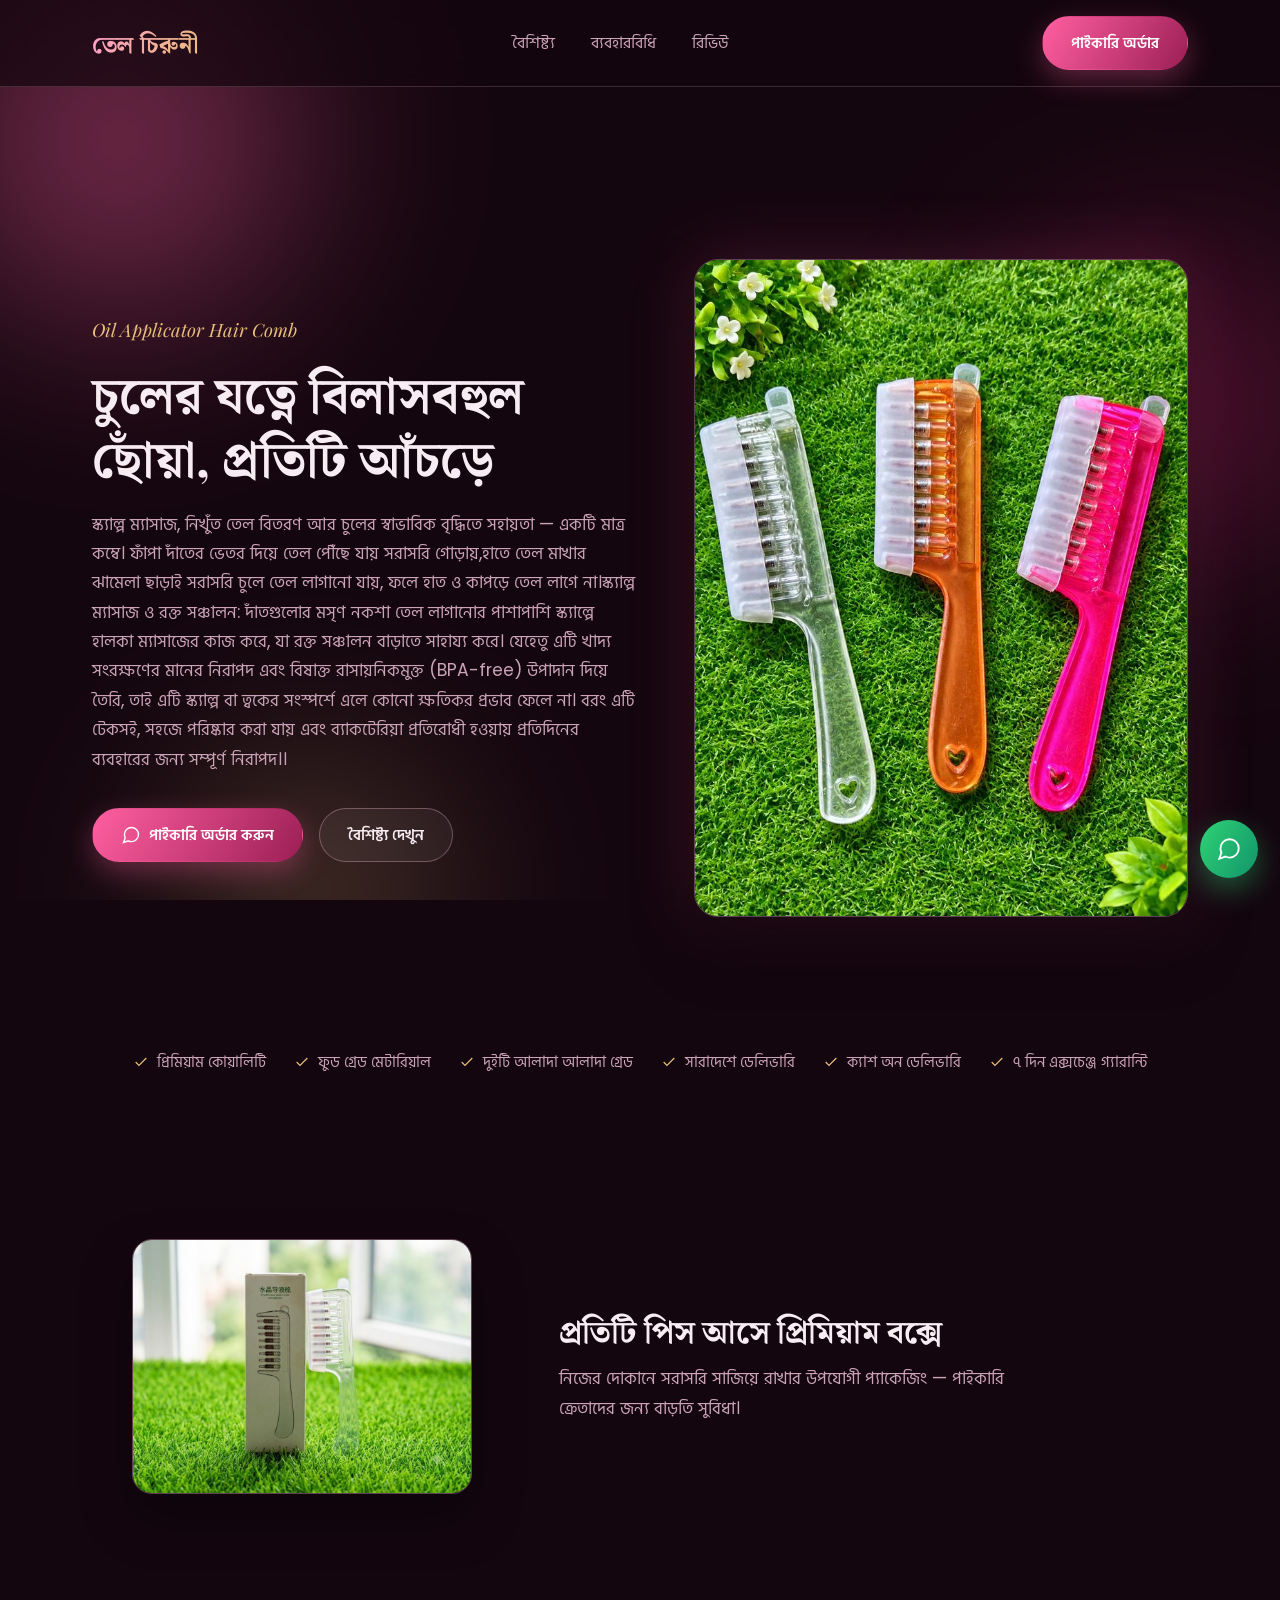
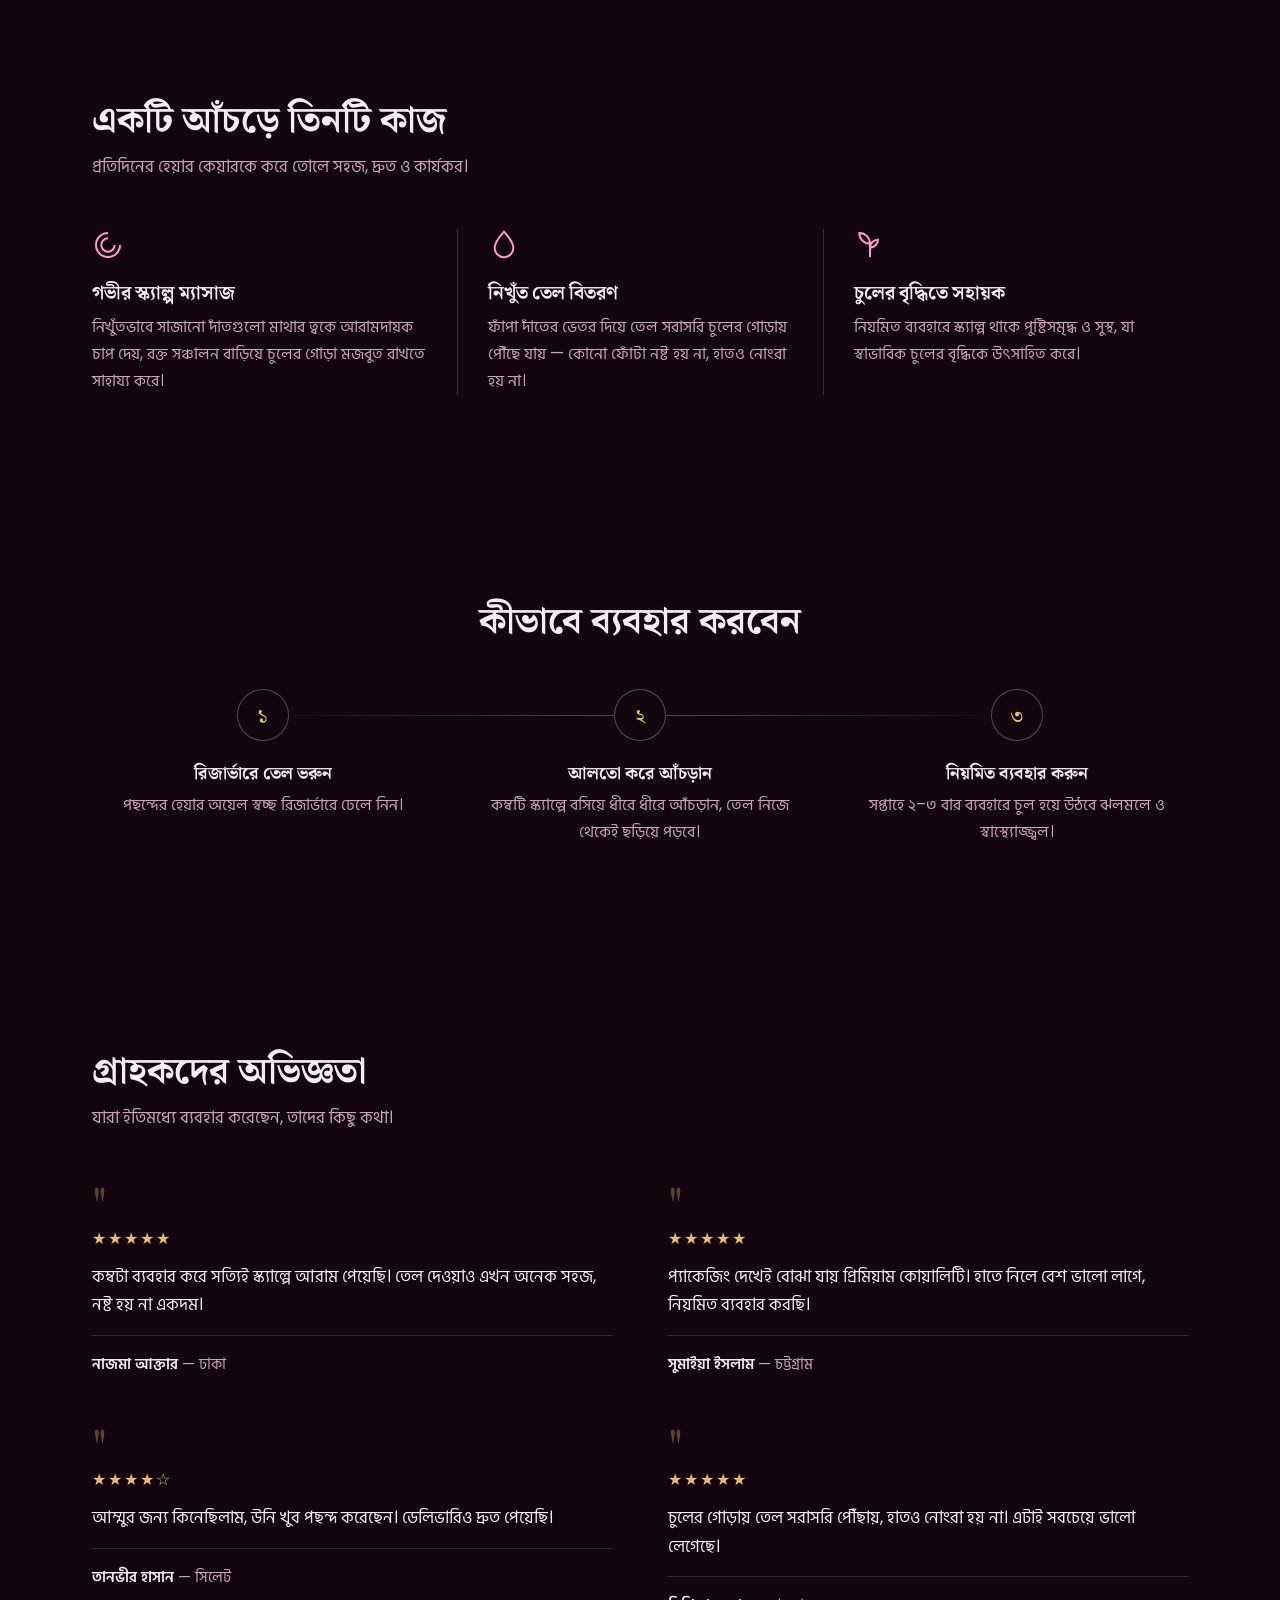
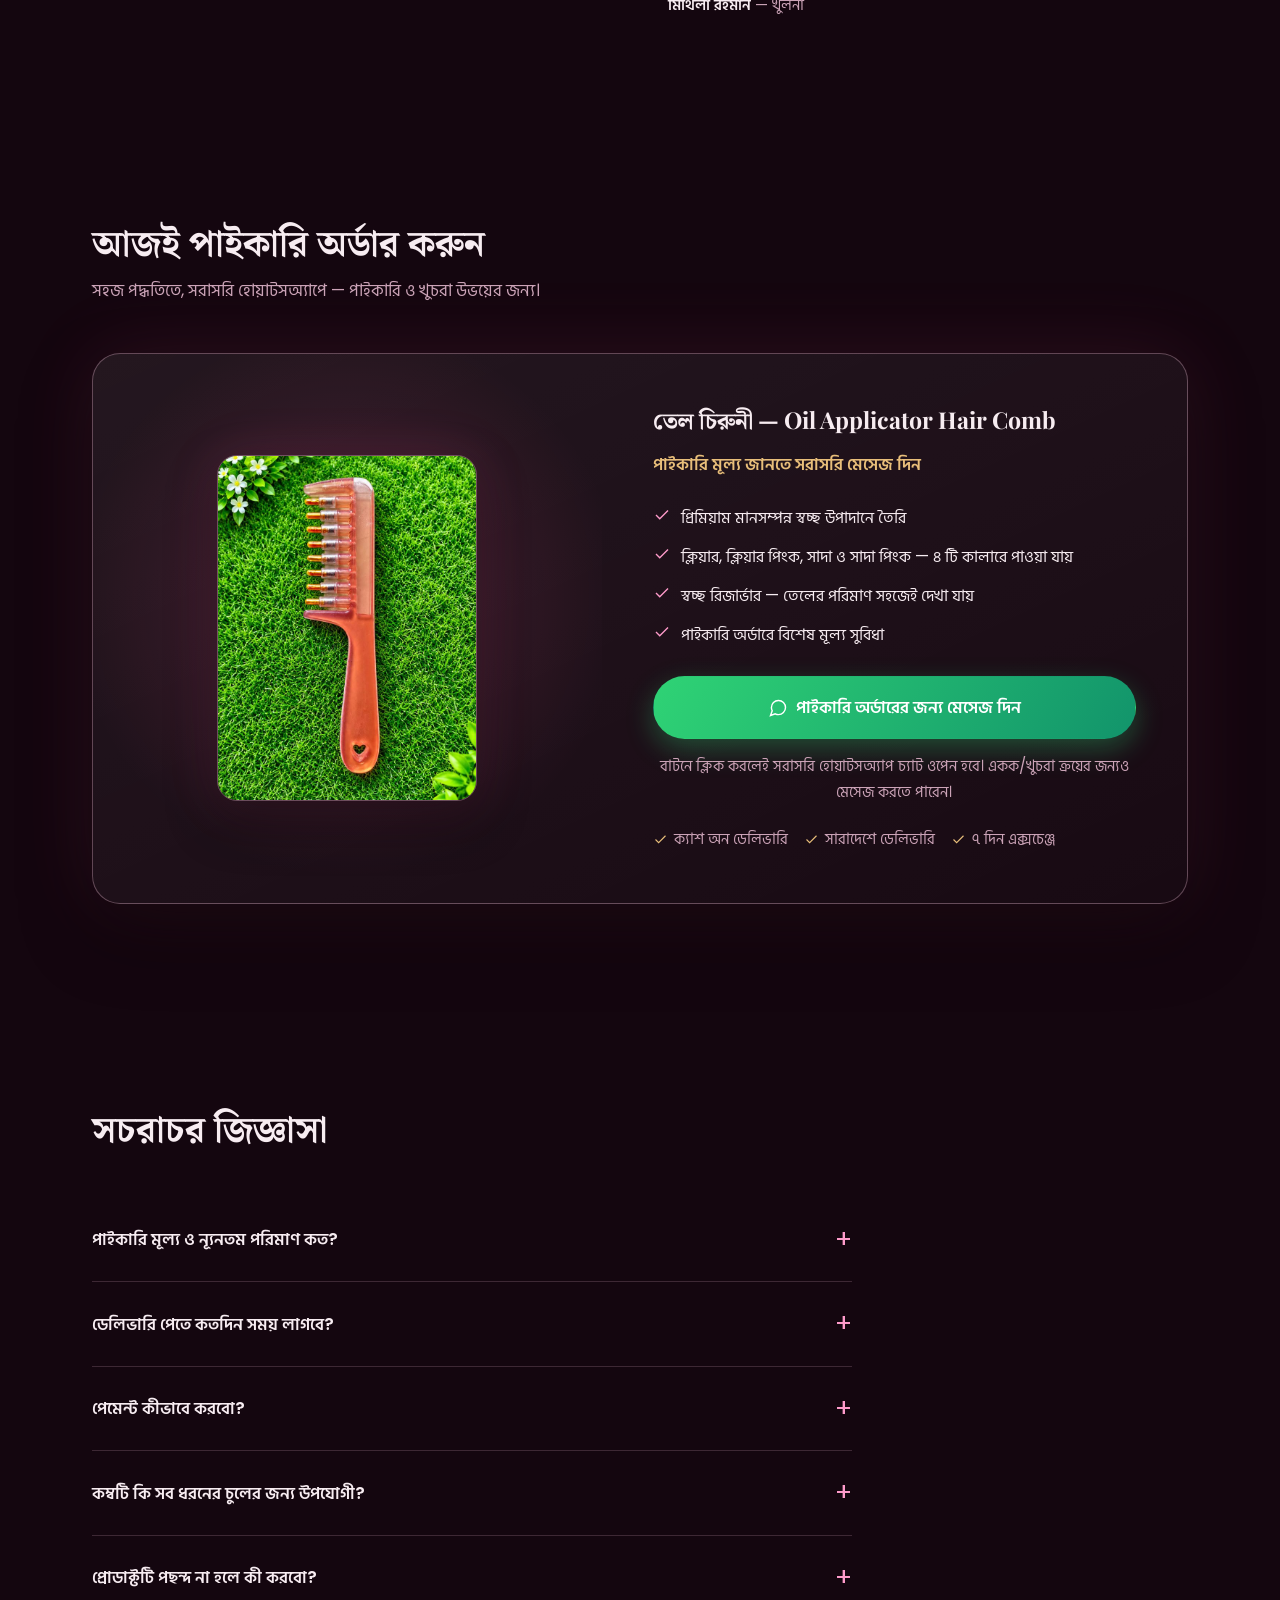
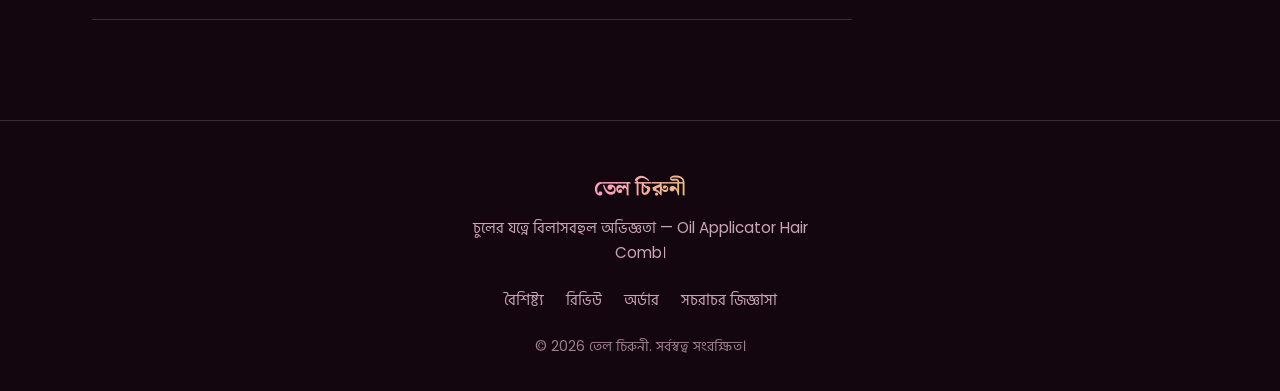
==== index.html @ 1b9022bb "Update index.html" ====
<!DOCTYPE html>
<html lang="bn">
<head>
<meta charset="UTF-8">
<meta name="viewport" content="width=device-width, initial-scale=1.0">
<title>তেল চিরুনী | Oil Applicator Hair Comb</title>
<meta name="description" content="স্ক্যাল্প ম্যাসাজ, নিখুঁত তেল বিতরণ ও চুলের স্বাভাবিক বৃদ্ধিতে সহায়ক প্রিমিয়াম অয়েল কম্ব — তেল চিরুনী (Oil Applicator Hair Comb)। পাইকারি মূল্য জানতে সরাসরি হোয়াটসঅ্যাপে মেসেজ দিন।">
<meta name="theme-color" content="#14060F">

<!-- Facebook / Open Graph — লিংক বুস্ট করার সময় প্রিভিউ এখান থেকে আসবে -->
<meta property="og:type" content="website">
<meta property="og:title" content="তেল চিরুনী | Oil Applicator Hair Comb">
<meta property="og:description" content="স্ক্যাল্প ম্যাসাজ, নিখুঁত তেল বিতরণ ও চুলের স্বাভাবিক বৃদ্ধিতে সহায়ক প্রিমিয়াম অয়েল কম্ব — তেল চিরুনী। পাইকারি মূল্য জানতে সরাসরি মেসেজ দিন।">
<!-- TODO: GitHub-এ আপলোডের পর নিচের দুটো লিংক নিজের আসল URL দিয়ে বদলে দিন। og:image-এ একটা ছবি আলাদাভাবে আপলোড করে তার লিংক বসাতে হবে (পেইজের ভেতরের এমবেড করা ছবি দিয়ে প্রিভিউ কাজ করে না)। -->
<meta property="og:image" content="https://REPLACE-WITH-YOUR-USERNAME.github.io/REPLACE-WITH-REPO/preview.jpg">
<meta property="og:url" content="https://REPLACE-WITH-YOUR-USERNAME.github.io/REPLACE-WITH-REPO/">
<meta name="twitter:card" content="summary_large_image">

<link rel="icon" href="data:image/svg+xml,%3Csvg xmlns='http://www.w3.org/2000/svg' viewBox='0 0 100 100'%3E%3Ctext y='.9em' font-size='90'%3E%F0%9F%AA%AE%3C/text%3E%3C/svg%3E">

<link rel="preconnect" href="https://fonts.googleapis.com">
<link rel="preconnect" href="https://fonts.gstatic.com" crossorigin>
<link href="https://fonts.googleapis.com/css2?family=Playfair+Display:ital,wght@0,600;0,700;0,800;1,600&family=Poppins:wght@300;400;500;600;700&family=Noto+Serif+Bengali:wght@600;700&family=Hind+Siliguri:wght@300;400;500;600;700&display=swap" rel="stylesheet">

<script type="application/ld+json">
{
  "@context": "https://schema.org",
  "@type": "Product",
  "name": "তেল চিরুনী - Oil Applicator Hair Comb",
  "description": "স্ক্যাল্প ম্যাসাজ, তেল বিতরণ ও চুলের বৃদ্ধিতে সহায়ক প্রিমিয়াম অয়েল কম্ব। পাইকারি অর্ডারের জন্য উপযুক্ত।",
  "brand": { "@type": "Brand", "name": "তেল চিরুনী" }
}
</script>

<style>
:root{
  --void:#14060F;
  --bloom:#FF5FA0;
  --bloom-light:#FF9BCB;
  --berry:#9C1F55;
  --champagne:#E8BE7A;
  --pearl:#F7ECF1;
  --mist:#CBA3B7;
  --glass:rgba(255,255,255,.05);
  --glass-2:rgba(255,255,255,.09);
  --hairline:rgba(247,197,221,.18);
  --hairline-strong:rgba(247,197,221,.32);
}

*,*::before,*::after{box-sizing:border-box;}
html{scroll-behavior:smooth;}
body{
  margin:0;
  background:var(--void);
  color:var(--pearl);
  font-family:'Poppins','Hind Siliguri',sans-serif;
  font-weight:400;
  font-size:16px;
  line-height:1.7;
  -webkit-font-smoothing:antialiased;
  overflow-x:hidden;
}
h1,h2,h3{
  font-family:'Playfair Display','Noto Serif Bengali',serif;
  color:var(--pearl);
  margin:0;
  line-height:1.25;
  font-weight:700;
}
p{margin:0;}
a{color:inherit;}
img,svg{display:block;max-width:100%;}
ul{margin:0;}
.container{max-width:1160px;margin:0 auto;padding:0 clamp(20px,5vw,32px);}
section{padding:clamp(56px,8vw,100px) 0;position:relative;}

a:focus-visible,summary:focus-visible{outline:2px solid var(--bloom-light);outline-offset:3px;}

/* ===== glowing background ===== */
.bg-glow{position:fixed;inset:0;z-index:-2;overflow:hidden;background:var(--void);}
.bg-glow .orb{position:absolute;border-radius:50%;filter:blur(80px);}
.orb-1{width:560px;height:560px;left:-160px;top:-140px;background:radial-gradient(circle,var(--bloom),transparent 70%);opacity:.5;animation:drift1 20s ease-in-out infinite;}
.orb-2{width:480px;height:480px;right:-140px;top:18%;background:radial-gradient(circle,var(--berry),transparent 70%);opacity:.55;animation:drift2 26s ease-in-out infinite;}
.orb-3{width:420px;height:420px;left:8%;bottom:-200px;background:radial-gradient(circle,var(--champagne),transparent 70%);opacity:.3;animation:drift1 24s ease-in-out infinite reverse;}
@keyframes drift1{0%,100%{transform:translate(0,0) scale(1);}50%{transform:translate(40px,50px) scale(1.08);}}
@keyframes drift2{0%,100%{transform:translate(0,0) scale(1);}50%{transform:translate(-50px,-30px) scale(1.05);}}

/* ===== header ===== */
header{position:sticky;top:0;z-index:50;background:rgba(20,6,15,.72);backdrop-filter:blur(14px);-webkit-backdrop-filter:blur(14px);border-bottom:1px solid var(--hairline);}
.nav{display:flex;align-items:center;justify-content:space-between;padding:16px clamp(20px,5vw,32px);max-width:1160px;margin:0 auto;}
.brand{
  font-family:'Playfair Display','Noto Serif Bengali',serif;
  font-size:1.5rem;font-weight:700;text-decoration:none;letter-spacing:.3px;
  background:linear-gradient(120deg,var(--bloom-light),var(--champagne));
  -webkit-background-clip:text;background-clip:text;color:transparent;
}
.nav-links{display:flex;gap:36px;list-style:none;padding:0;}
.nav-links a{text-decoration:none;color:var(--mist);font-size:1rem;transition:color .25s;}
.nav-links a:hover{color:var(--pearl);}
@media(max-width:820px){.nav-links{display:none;}}

/* ===== buttons ===== */
.btn{display:inline-flex;align-items:center;justify-content:center;gap:8px;padding:13px 28px;border-radius:999px;font-weight:600;font-size:.95rem;text-decoration:none;border:1px solid transparent;transition:transform .25s,box-shadow .25s,background .25s;white-space:nowrap;cursor:pointer;}
.btn-primary{background:linear-gradient(120deg,var(--bloom),var(--berry));color:#fff;box-shadow:0 10px 28px rgba(255,95,160,.32);}
.btn-primary:hover{transform:translateY(-2px);box-shadow:0 14px 34px rgba(255,95,160,.45);}
.btn-ghost{background:var(--glass);border-color:var(--hairline-strong);color:var(--pearl);}
.btn-ghost:hover{background:var(--glass-2);}
.btn-whatsapp{background:linear-gradient(120deg,#2FD375,#12946B);color:#fff;box-shadow:0 10px 28px rgba(47,211,117,.32);width:100%;padding:16px 28px;font-size:1.05rem;}
.btn-whatsapp:hover{transform:translateY(-2px);box-shadow:0 14px 36px rgba(47,211,117,.45);}
.btn svg{width:20px;height:20px;stroke:currentColor;fill:none;stroke-width:1.7;}

/* ===== hero ===== */
.hero .container{display:grid;grid-template-columns:1.05fr .95fr;gap:56px;align-items:center;padding-top:clamp(48px,7vw,72px);padding-bottom:clamp(16px,4vw,32px);}
@media(max-width:900px){.hero .container{grid-template-columns:1fr;text-align:center;}}
.hero-copy .subtitle{display:block;font-family:'Playfair Display','Noto Serif Bengali',serif;font-style:italic;color:var(--champagne);font-size:1.15rem;margin-bottom:14px;animation:heroIn .8s ease both;animation-delay:.05s;}
.hero-copy h1{font-size:clamp(2rem,4.4vw,3.2rem);max-width:16ch;animation:heroIn .8s ease both;animation-delay:.2s;}
@media(max-width:900px){.hero-copy h1{max-width:none;margin:0 auto;}}
.hero-copy .lead{margin-top:22px;max-width:52ch;color:var(--mist);font-size:1.08rem;animation:heroIn .8s ease both;animation-delay:.35s;}
@media(max-width:900px){.hero-copy .lead{margin-left:auto;margin-right:auto;}}
.hero-actions{display:flex;gap:16px;flex-wrap:wrap;margin-top:34px;animation:heroIn .8s ease both;animation-delay:.5s;}
@media(max-width:900px){.hero-actions{justify-content:center;}}
@keyframes heroIn{from{opacity:0;transform:translateY(16px);}to{opacity:1;transform:translateY(0);}}

.hero-gallery{position:relative;animation:heroInVisual 1s ease both;animation-delay:.25s;}
@keyframes heroInVisual{from{opacity:0;transform:scale(.94);}to{opacity:1;transform:scale(1);}}
.hero-gallery .main-photo{border-radius:24px;overflow:hidden;border:1px solid var(--hairline-strong);box-shadow:0 30px 60px rgba(0,0,0,.4),0 0 70px rgba(255,95,160,.2);}
.hero-gallery .main-photo img{width:100%;height:auto;display:block;}
@media(max-width:900px){.hero-gallery{max-width:380px;margin:0 auto;}}

@media(prefers-reduced-motion:reduce){
  *{animation-duration:.001ms !important;animation-iteration-count:1 !important;transition-duration:.001ms !important;}
  html{scroll-behavior:auto;}
}

/* ===== trust row ===== */
.trust-row{padding-top:0;padding-bottom:clamp(40px,6vw,64px);}
.trust-row .container{display:flex;flex-wrap:wrap;justify-content:center;gap:28px;}
.trust-item{display:flex;align-items:center;gap:8px;color:var(--mist);font-size:.95rem;}
.trust-item svg{width:16px;height:16px;stroke:var(--champagne);fill:none;stroke-width:1.8;flex-shrink:0;}

/* ===== packaging ===== */
.packaging-inner{display:grid;grid-template-columns:.8fr 1.2fr;gap:48px;align-items:center;}
@media(max-width:820px){.packaging-inner{grid-template-columns:1fr;text-align:center;}}
.packaging-photo img{width:100%;max-width:340px;border-radius:20px;border:1px solid var(--hairline-strong);box-shadow:0 24px 50px rgba(0,0,0,.35);margin:0 auto;display:block;}
.packaging-copy h2{font-size:clamp(1.5rem,3vw,2rem);margin-bottom:14px;}
.packaging-copy p{color:var(--mist);font-size:1.08rem;max-width:44ch;}
@media(max-width:820px){.packaging-copy p{margin:0 auto;}}

/* ===== section heads ===== */
.section-head{max-width:600px;margin-bottom:48px;}
.section-head h2{font-size:clamp(1.6rem,3.4vw,2.3rem);}
.section-head p{color:var(--mist);margin-top:12px;font-size:1.05rem;max-width:48ch;}
.section-head.center{margin-left:auto;margin-right:auto;text-align:center;}

/* ===== benefits ===== */
.benefits-row{display:grid;grid-template-columns:repeat(3,1fr);gap:0;}
@media(max-width:860px){.benefits-row{grid-template-columns:1fr;gap:36px;}}
.benefit{padding:0 30px;}
.benefit:first-child{padding-left:0;}
.benefit:last-child{padding-right:0;}
.benefit:not(:first-child){border-left:1px solid var(--hairline);}
@media(max-width:860px){
  .benefit{padding:0 !important;border-left:none !important;}
  .benefit:not(:first-child){border-top:1px solid var(--hairline);padding-top:36px !important;}
}
.benefit svg{width:32px;height:32px;stroke:var(--bloom-light);fill:none;stroke-width:1.5;margin-bottom:18px;}
.benefit h3{font-size:1.2rem;margin-bottom:10px;}
.benefit p{color:var(--mist);font-size:1rem;max-width:34ch;}

/* ===== how it works ===== */
.steps{display:grid;grid-template-columns:repeat(3,1fr);gap:36px;position:relative;margin-top:8px;}
@media(min-width:861px){
  .steps::before{content:'';position:absolute;top:26px;left:16%;right:16%;height:1px;background:linear-gradient(90deg,transparent,var(--hairline-strong),transparent);}
}
@media(max-width:860px){.steps{grid-template-columns:1fr;gap:40px;}}
.step{text-align:center;position:relative;}
.step-num{position:relative;z-index:1;width:52px;height:52px;border-radius:50%;margin:0 auto 20px;display:flex;align-items:center;justify-content:center;background:var(--void);border:1px solid var(--hairline-strong);font-family:'Playfair Display','Noto Serif Bengali',serif;font-size:1.3rem;color:var(--champagne);}
.step h3{font-size:1.1rem;margin-bottom:8px;}
.step p{color:var(--mist);font-size:1rem;max-width:30ch;margin:0 auto;}

/* ===== reviews ===== */
.reviews-grid{display:grid;grid-template-columns:1fr 1fr;gap:44px 56px;}
@media(max-width:760px){.reviews-grid{grid-template-columns:1fr;gap:40px;}}
.review .quote-mark{font-family:'Playfair Display','Noto Serif Bengali',serif;font-size:3.2rem;color:var(--champagne);opacity:.35;line-height:1;margin-bottom:-6px;}
.review .stars{color:var(--champagne);font-size:1rem;letter-spacing:2px;margin-bottom:10px;}
.review p.text{font-size:1.05rem;color:var(--pearl);}
.review .attribution{margin-top:16px;padding-top:16px;border-top:1px solid var(--hairline);font-size:.92rem;color:var(--mist);}
.review .attribution strong{color:var(--pearl);font-weight:600;}

/* ===== order ===== */
.order-panel{display:grid;grid-template-columns:1fr 1.15fr;gap:0;background:linear-gradient(155deg,rgba(255,255,255,.07),rgba(255,255,255,.02));border:1px solid var(--hairline-strong);border-radius:28px;overflow:hidden;box-shadow:0 30px 70px rgba(0,0,0,.35),0 0 80px rgba(255,95,160,.12);}
@media(max-width:860px){.order-panel{grid-template-columns:1fr;}}
.order-visual{display:flex;align-items:center;justify-content:center;padding:44px;position:relative;background:radial-gradient(circle at 50% 45%,rgba(255,95,160,.18),transparent 70%);}
.order-visual img{width:100%;max-width:260px;border-radius:20px;border:1px solid var(--hairline-strong);box-shadow:0 20px 50px rgba(0,0,0,.35),0 0 50px rgba(255,95,160,.15);margin:0 auto;display:block;}
.order-info{padding:clamp(32px,4vw,52px);}
.order-info h3{font-size:1.45rem;margin-bottom:16px;}
.wholesale-note{color:var(--champagne);font-size:1.08rem;font-weight:600;margin-bottom:24px;}
.feature-list{list-style:none;margin:0 0 28px;padding:0;display:grid;gap:12px;}
.feature-list li{display:flex;gap:10px;color:var(--pearl);font-size:1rem;}
.feature-list li svg{width:18px;height:18px;stroke:var(--bloom-light);fill:none;stroke-width:1.8;flex-shrink:0;margin-top:2px;}
.order-note{margin-top:14px;font-size:.95rem;color:var(--mist);text-align:center;}
.trust-mini{display:flex;flex-wrap:wrap;gap:16px;margin-top:22px;}
.trust-mini span{display:flex;align-items:center;gap:6px;font-size:.92rem;color:var(--mist);}
.trust-mini svg{width:15px;height:15px;stroke:var(--champagne);fill:none;stroke-width:1.8;}

/* ===== faq ===== */
.faq-list{max-width:760px;}
.faq-item{border-bottom:1px solid var(--hairline);padding:20px 0;}
.faq-item summary{cursor:pointer;list-style:none;display:flex;justify-content:space-between;align-items:center;gap:20px;font-weight:600;font-size:1.05rem;color:var(--pearl);}
.faq-item summary::-webkit-details-marker{display:none;}
.faq-item summary::after{content:'+';font-size:1.6rem;color:var(--bloom-light);flex-shrink:0;font-weight:400;}
.faq-item[open] summary::after{content:'−';}
.faq-item .a{margin-top:12px;color:var(--mist);font-size:1rem;max-width:65ch;}

/* ===== footer ===== */
footer{border-top:1px solid var(--hairline);padding:48px 0 32px;text-align:center;}
footer .brand{font-size:1.3rem;margin-bottom:10px;display:inline-block;}
footer p{color:var(--mist);font-size:.95rem;max-width:40ch;margin:0 auto 20px;}
.foot-links{display:flex;justify-content:center;gap:22px;flex-wrap:wrap;margin-bottom:22px;list-style:none;padding:0;}
.foot-links a{color:var(--mist);text-decoration:none;font-size:.95rem;}
.foot-links a:hover{color:var(--pearl);}
.copyright{color:var(--mist);opacity:.75;font-size:.88rem;}

/* ===== floating whatsapp ===== */
.float-whatsapp{position:fixed;bottom:22px;right:22px;z-index:60;width:58px;height:58px;border-radius:50%;background:linear-gradient(120deg,#2FD375,#12946B);display:flex;align-items:center;justify-content:center;box-shadow:0 12px 30px rgba(47,211,117,.4);animation:floatPulse 2.6s ease-in-out infinite;text-decoration:none;}
.float-whatsapp svg{width:26px;height:26px;stroke:#fff;fill:none;stroke-width:1.7;}
@keyframes floatPulse{0%,100%{box-shadow:0 12px 30px rgba(47,211,117,.4);}50%{box-shadow:0 12px 42px rgba(47,211,117,.7);}}
</style>
</head>
<body>

<div class="bg-glow"><span class="orb orb-1"></span><span class="orb orb-2"></span><span class="orb orb-3"></span></div>

<header>
  <nav class="nav">
    <a href="#top" class="brand">তেল চিরুনী</a>
    <ul class="nav-links">
      <li><a href="#benefits">বৈশিষ্ট্য</a></li>
      <li><a href="#how-it-works">ব্যবহারবিধি</a></li>
      <li><a href="#reviews">রিভিউ</a></li>
    </ul>
    <a href="#order" class="btn btn-primary">পাইকারি অর্ডার</a>
  </nav>
</header>

<main>

<!-- ===== HERO ===== -->
<section class="hero" id="top">
  <div class="container">
    <div class="hero-copy">
      <span class="subtitle">Oil Applicator Hair Comb</span>
      <h1>চুলের যত্নে বিলাসবহুল ছোঁয়া, প্রতিটি আঁচড়ে</h1>
      <p class="lead">স্ক্যাল্প ম্যাসাজ, নিখুঁত তেল বিতরণ আর চুলের স্বাভাবিক বৃদ্ধিতে সহায়তা — একটি মাত্র কম্বে। ফাঁপা দাঁতের ভেতর দিয়ে তেল পৌঁছে যায় সরাসরি গোড়ায়,হাতে তেল মাখার ঝামেলা ছাড়াই সরাসরি চুলে তেল লাগানো যায়, ফলে হাত ও কাপড়ে তেল লাগে না।
        ​স্ক্যাল্প ম্যাসাজ ও রক্ত সঞ্চালন: দাঁতগুলোর মসৃণ নকশা তেল লাগানোর পাশাপাশি স্ক্যাল্পে হালকা ম্যাসাজের কাজ করে, যা রক্ত সঞ্চালন বাড়াতে সাহায্য করে।
        যেহেতু এটি খাদ্য সংরক্ষণের মানের নিরাপদ এবং বিষাক্ত রাসায়নিকমুক্ত (BPA-free) উপাদান দিয়ে তৈরি, তাই এটি স্ক্যাল্প বা ত্বকের সংস্পর্শে এলে কোনো ক্ষতিকর প্রভাব ফেলে না। বরং এটি টেকসই, সহজে পরিষ্কার করা যায় এবং ব্যাকটেরিয়া প্রতিরোধী হওয়ায় প্রতিদিনের ব্যবহারের জন্য সম্পূর্ণ নিরাপদ।।</p>
      <div class="hero-actions">
        <a class="btn btn-primary" href="https://wa.me/8801308933309?text=আসসালামু আলাইকুম, আমি তেল চিরুনী (Oil Applicator Hair Comb) পাইকারি মূল্যে অর্ডার করতে আগ্রহী। বিস্তারিত জানতে চাই।" target="_blank" rel="noopener">
          <svg viewBox="0 0 24 24"><path d="M21 11.5a8.4 8.4 0 0 1-8.4 8.4 8.4 8.4 0 0 1-3.9-.95L3 21l2.05-5.7a8.4 8.4 0 0 1-.95-3.9A8.4 8.4 0 0 1 12.5 3a8.4 8.4 0 0 1 8.5 8.5z"/></svg>
          পাইকারি অর্ডার করুন
        </a>
        <a class="btn btn-ghost" href="#benefits">বৈশিষ্ট্য দেখুন</a>
      </div>
    </div>
    <div class="hero-gallery">
      <div class="main-photo">
        <img src="[data-uri]" alt="তেল চিরুনী — ক্লিয়ার, কমলা ও পিংক রঙে পাওয়া যায়">
      </div>
    </div>
  </div>
</section>

<!-- ===== TRUST ROW ===== -->
<section class="trust-row">
  <div class="container">
    <div class="trust-item"><svg viewBox="0 0 24 24"><path d="M20 6 9 17l-5-5"/></svg>প্রিমিয়াম কোয়ালিটি </div>
    <div class="trust-item"><svg viewBox="0 0 24 24"><path d="M20 6 9 17l-5-5"/></svg>ফুড গ্রেড মেটারিয়াল</div>
    <div class="trust-item"><svg viewBox="0 0 24 24"><path d="M20 6 9 17l-5-5"/></svg>দুইটি আলাদা আলাদা গ্রেড </div>
    <div class="trust-item"><svg viewBox="0 0 24 24"><path d="M20 6 9 17l-5-5"/></svg>সারাদেশে ডেলিভারি</div>
    <div class="trust-item"><svg viewBox="0 0 24 24"><path d="M20 6 9 17l-5-5"/></svg>ক্যাশ অন ডেলিভারি</div>
    <div class="trust-item"><svg viewBox="0 0 24 24"><path d="M20 6 9 17l-5-5"/></svg>৭ দিন এক্সচেঞ্জ গ্যারান্টি</div>
    
  </div>
</section>

<!-- ===== PACKAGING ===== -->
<section class="packaging">
  <div class="container packaging-inner">
    <div class="packaging-photo">
      <img src="[data-uri]" alt="তেল চিরুনী — বক্সসহ প্যাকেজিং">
    </div>
    <div class="packaging-copy">
      <h2>প্রতিটি পিস আসে প্রিমিয়াম বক্সে</h2>
      <p>নিজের দোকানে সরাসরি সাজিয়ে রাখার উপযোগী প্যাকেজিং — পাইকারি ক্রেতাদের জন্য বাড়তি সুবিধা।</p>
    </div>
  </div>
</section>

<!-- ===== BENEFITS ===== -->
<section id="benefits">
  <div class="container">
    <div class="section-head">
      <h2>একটি আঁচড়ে তিনটি কাজ</h2>
      <p>প্রতিদিনের হেয়ার কেয়ারকে করে তোলে সহজ, দ্রুত ও কার্যকর।</p>
    </div>
    <div class="benefits-row">
      <div class="benefit">
        <svg viewBox="0 0 24 24"><path d="M12 3a9 9 0 1 0 9 9"/><path d="M12 7a5 5 0 1 0 5 5"/></svg>
        <h3>গভীর স্ক্যাল্প ম্যাসাজ</h3>
        <p>নিখুঁতভাবে সাজানো দাঁতগুলো মাথার ত্বকে আরামদায়ক চাপ দেয়, রক্ত সঞ্চালন বাড়িয়ে চুলের গোড়া মজবুত রাখতে সাহায্য করে।</p>
      </div>
      <div class="benefit">
        <svg viewBox="0 0 24 24"><path d="M12 2s7 7.8 7 12.2A7 7 0 1 1 5 14.2C5 9.8 12 2 12 2z"/></svg>
        <h3>নিখুঁত তেল বিতরণ</h3>
        <p>ফাঁপা দাঁতের ভেতর দিয়ে তেল সরাসরি চুলের গোড়ায় পৌঁছে যায় — কোনো ফোঁটা নষ্ট হয় না, হাতও নোংরা হয় না।</p>
      </div>
      <div class="benefit">
        <svg viewBox="0 0 24 24"><path d="M12 21V11"/><path d="M12 11C12 6.5 8.5 3 4 3c0 4.5 3.5 8 8 8z"/><path d="M12 14c0-3.3 2.7-6 6-6 0 3.3-2.7 6-6 6z"/></svg>
        <h3>চুলের বৃদ্ধিতে সহায়ক</h3>
        <p>নিয়মিত ব্যবহারে স্ক্যাল্প থাকে পুষ্টিসমৃদ্ধ ও সুস্থ, যা স্বাভাবিক চুলের বৃদ্ধিকে উৎসাহিত করে।</p>
      </div>
    </div>
  </div>
</section>

<!-- ===== HOW IT WORKS ===== -->
<section id="how-it-works">
  <div class="container">
    <div class="section-head center">
      <h2>কীভাবে ব্যবহার করবেন</h2>
    </div>
    <div class="steps">
      <div class="step">
        <div class="step-num">১</div>
        <h3>রিজার্ভারে তেল ভরুন</h3>
        <p>পছন্দের হেয়ার অয়েল স্বচ্ছ রিজার্ভারে ঢেলে নিন।</p>
      </div>
      <div class="step">
        <div class="step-num">২</div>
        <h3>আলতো করে আঁচড়ান</h3>
        <p>কম্বটি স্ক্যাল্পে বসিয়ে ধীরে ধীরে আঁচড়ান, তেল নিজে থেকেই ছড়িয়ে পড়বে।</p>
      </div>
      <div class="step">
        <div class="step-num">৩</div>
        <h3>নিয়মিত ব্যবহার করুন</h3>
        <p>সপ্তাহে ২–৩ বার ব্যবহারে চুল হয়ে উঠবে ঝলমলে ও স্বাস্থ্যোজ্জ্বল।</p>
      </div>
    </div>
  </div>
</section>

<!-- ===== REVIEWS ===== -->
<section id="reviews">
  <div class="container">
    <div class="section-head">
      <h2>গ্রাহকদের অভিজ্ঞতা</h2>
      <p>যারা ইতিমধ্যে ব্যবহার করেছেন, তাদের কিছু কথা।</p>
    </div>
    <div class="reviews-grid">
      <div class="review">
        <div class="quote-mark">"</div>
        <div class="stars">★★★★★</div>
        <p class="text">কম্বটা ব্যবহার করে সত্যিই স্ক্যাল্পে আরাম পেয়েছি। তেল দেওয়াও এখন অনেক সহজ, নষ্ট হয় না একদম।</p>
        <div class="attribution"><strong>নাজমা আক্তার</strong> — ঢাকা</div>
      </div>
      <div class="review">
        <div class="quote-mark">"</div>
        <div class="stars">★★★★★</div>
        <p class="text">প্যাকেজিং দেখেই বোঝা যায় প্রিমিয়াম কোয়ালিটি। হাতে নিলে বেশ ভালো লাগে, নিয়মিত ব্যবহার করছি।</p>
        <div class="attribution"><strong>সুমাইয়া ইসলাম</strong> — চট্টগ্রাম</div>
      </div>
      <div class="review">
        <div class="quote-mark">"</div>
        <div class="stars">★★★★☆</div>
        <p class="text">আম্মুর জন্য কিনেছিলাম, উনি খুব পছন্দ করেছেন। ডেলিভারিও দ্রুত পেয়েছি।</p>
        <div class="attribution"><strong>তানভীর হাসান</strong> — সিলেট</div>
      </div>
      <div class="review">
        <div class="quote-mark">"</div>
        <div class="stars">★★★★★</div>
        <p class="text">চুলের গোড়ায় তেল সরাসরি পৌঁছায়, হাতও নোংরা হয় না। এটাই সবচেয়ে ভালো লেগেছে।</p>
        <div class="attribution"><strong>মিথিলা রহমান</strong> — খুলনা</div>
      </div>
    </div>
  </div>
</section>

<!-- ===== ORDER ===== -->
<section id="order">
  <div class="container">
    <div class="section-head">
      <h2>আজই পাইকারি অর্ডার করুন</h2>
      <p>সহজ পদ্ধতিতে, সরাসরি হোয়াটসঅ্যাপে — পাইকারি ও খুচরা উভয়ের জন্য।</p>
    </div>
    <div class="order-panel">
      <div class="order-visual">
        <img src="[data-uri]" alt="তেল চিরুনী — পিংক কালার">
      </div>
      <div class="order-info">
        <h3>তেল চিরুনী — Oil Applicator Hair Comb</h3>
        <p class="wholesale-note">পাইকারি মূল্য জানতে সরাসরি মেসেজ দিন</p>
        <ul class="feature-list">
          <li><svg viewBox="0 0 24 24"><path d="M20 6 9 17l-5-5"/></svg>প্রিমিয়াম মানসম্পন্ন স্বচ্ছ উপাদানে তৈরি</li>
          <li><svg viewBox="0 0 24 24"><path d="M20 6 9 17l-5-5"/></svg>ক্লিয়ার, ক্লিয়ার পিংক, সাদা ও সাদা পিংক — ৪ টি কালারে পাওয়া যায়</li>
          <li><svg viewBox="0 0 24 24"><path d="M20 6 9 17l-5-5"/></svg>স্বচ্ছ রিজার্ভার — তেলের পরিমাণ সহজেই দেখা যায়</li>
          <li><svg viewBox="0 0 24 24"><path d="M20 6 9 17l-5-5"/></svg>পাইকারি অর্ডারে বিশেষ মূল্য সুবিধা</li>
        </ul>
        <a class="btn btn-whatsapp" href="https://wa.me/8801XXXXXXXXX?text=আসসালামু আলাইকুম, আমি তেল চিরুনী (Oil Applicator Hair Comb) পাইকারি মূল্যে অর্ডার করতে আগ্রহী। বিস্তারিত জানতে চাই।" target="_blank" rel="noopener">
          <svg viewBox="0 0 24 24"><path d="M21 11.5a8.4 8.4 0 0 1-8.4 8.4 8.4 8.4 0 0 1-3.9-.95L3 21l2.05-5.7a8.4 8.4 0 0 1-.95-3.9A8.4 8.4 0 0 1 12.5 3a8.4 8.4 0 0 1 8.5 8.5z"/></svg>
          পাইকারি অর্ডারের জন্য মেসেজ দিন
        </a>
        <p class="order-note">বাটনে ক্লিক করলেই সরাসরি হোয়াটসঅ্যাপ চ্যাট ওপেন হবে। একক/খুচরা ক্রয়ের জন্যও মেসেজ করতে পারেন।</p>
        <div class="trust-mini">
          <span><svg viewBox="0 0 24 24"><path d="M20 6 9 17l-5-5"/></svg>ক্যাশ অন ডেলিভারি</span>
          <span><svg viewBox="0 0 24 24"><path d="M20 6 9 17l-5-5"/></svg>সারাদেশে ডেলিভারি</span>
          <span><svg viewBox="0 0 24 24"><path d="M20 6 9 17l-5-5"/></svg>৭ দিন এক্সচেঞ্জ</span>
        </div>
      </div>
    </div>
  </div>
</section>

<!-- ===== FAQ ===== -->
<section id="faq">
  <div class="container">
    <div class="section-head">
      <h2>সচরাচর জিজ্ঞাসা</h2>
    </div>
    <div class="faq-list">
      <details class="faq-item">
        <summary>পাইকারি মূল্য ও ন্যূনতম পরিমাণ কত?</summary>
        <p class="a">পাইকারি মূল্য ও ন্যূনতম অর্ডার পরিমাণ জানতে সরাসরি হোয়াটসঅ্যাপে মেসেজ দিন — আমরা বিস্তারিত জানিয়ে দেব।</p>
      </details>
      <details class="faq-item">
        <summary>ডেলিভারি পেতে কতদিন সময় লাগবে?</summary>
        <p class="a">সাধারণত ঢাকার ভিতরে ১–২ কার্যদিবস এবং ঢাকার বাইরে ৩–৫ কার্যদিবসের মধ্যে ডেলিভারি করা হয়।</p>
      </details>
      <details class="faq-item">
        <summary>পেমেন্ট কীভাবে করবো?</summary>
        <p class="a">হোয়াটসঅ্যাপে অর্ডার কনফার্ম করার পর ক্যাশ অন ডেলিভারিতে (COD) পণ্য হাতে পেয়ে মূল্য পরিশোধ করতে পারবেন।</p>
      </details>
      <details class="faq-item">
        <summary>কম্বটি কি সব ধরনের চুলের জন্য উপযোগী?</summary>
        <p class="a">হ্যাঁ, তেল চিরুনী সব ধরনের চুল ও স্ক্যাল্পের জন্য উপযোগী করে ডিজাইন করা হয়েছে।</p>
      </details>
      <details class="faq-item">
        <summary>প্রোডাক্টটি পছন্দ না হলে কী করবো?</summary>
        <p class="a">পণ্য হাতে পাওয়ার ৭ দিনের মধ্যে এক্সচেঞ্জের সুযোগ রয়েছে। বিস্তারিত জানতে হোয়াটসঅ্যাপে যোগাযোগ করুন।</p>
      </details>
    </div>
  </div>
</section>

</main>

<footer>
  <div class="container">
    <a href="#top" class="brand">তেল চিরুনী</a>
    <p>চুলের যত্নে বিলাসবহুল অভিজ্ঞতা — Oil Applicator Hair Comb।</p>
    <ul class="foot-links">
      <li><a href="#benefits">বৈশিষ্ট্য</a></li>
      <li><a href="#reviews">রিভিউ</a></li>
      <li><a href="#order">অর্ডার</a></li>
      <li><a href="#faq">সচরাচর জিজ্ঞাসা</a></li>
    </ul>
    <div class="copyright">© 2026 তেল চিরুনী. সর্বস্বত্ব সংরক্ষিত।</div>
  </div>
</footer>

<a class="float-whatsapp" href="https://wa.me/8801XXXXXXXXX?text=আসসালামু আলাইকুম, আমি তেল চিরুনী (Oil Applicator Hair Comb) পাইকারি মূল্যে অর্ডার করতে আগ্রহী। বিস্তারিত জানতে চাই।" target="_blank" rel="noopener" aria-label="পাইকারি অর্ডারের জন্য হোয়াটসঅ্যাপে মেসেজ করুন">
  <svg viewBox="0 0 24 24"><path d="M21 11.5a8.4 8.4 0 0 1-8.4 8.4 8.4 8.4 0 0 1-3.9-.95L3 21l2.05-5.7a8.4 8.4 0 0 1-.95-3.9A8.4 8.4 0 0 1 12.5 3a8.4 8.4 0 0 1 8.5 8.5z"/></svg>
</a>

</body>
</html>
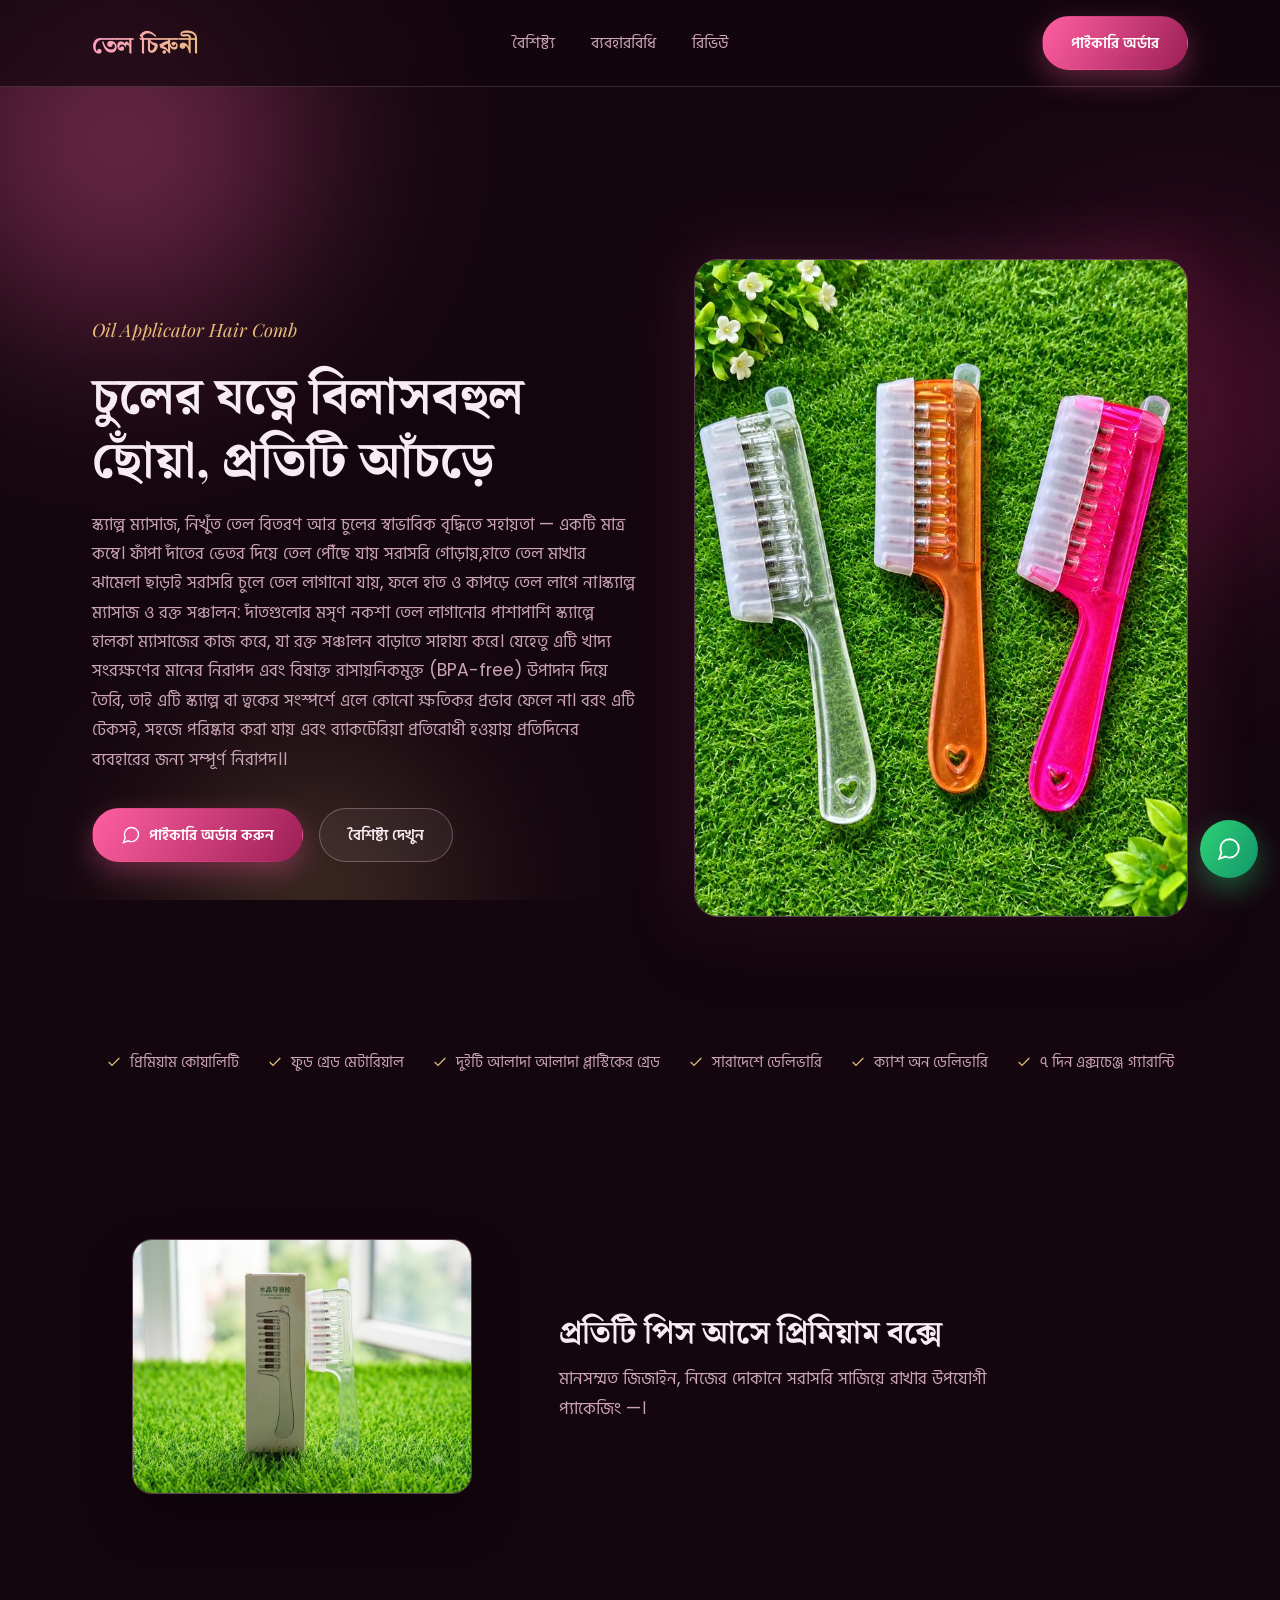
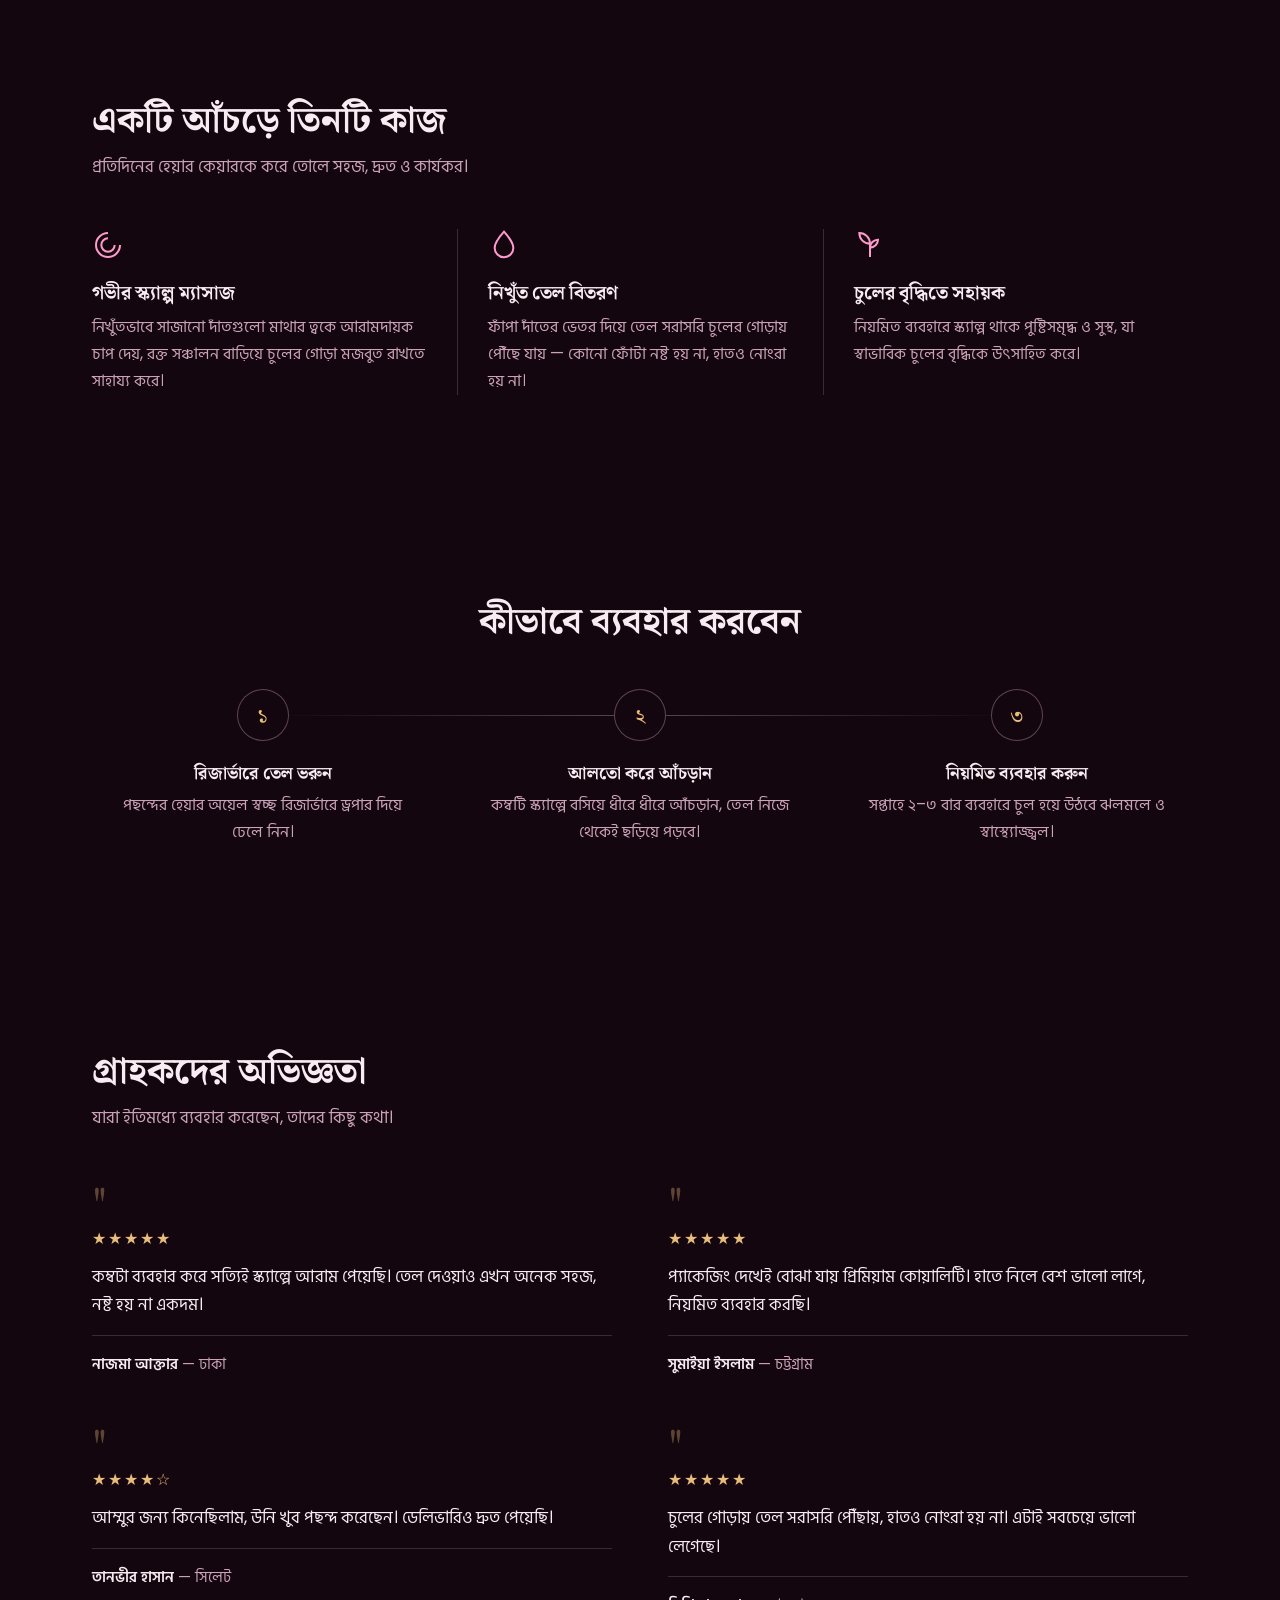
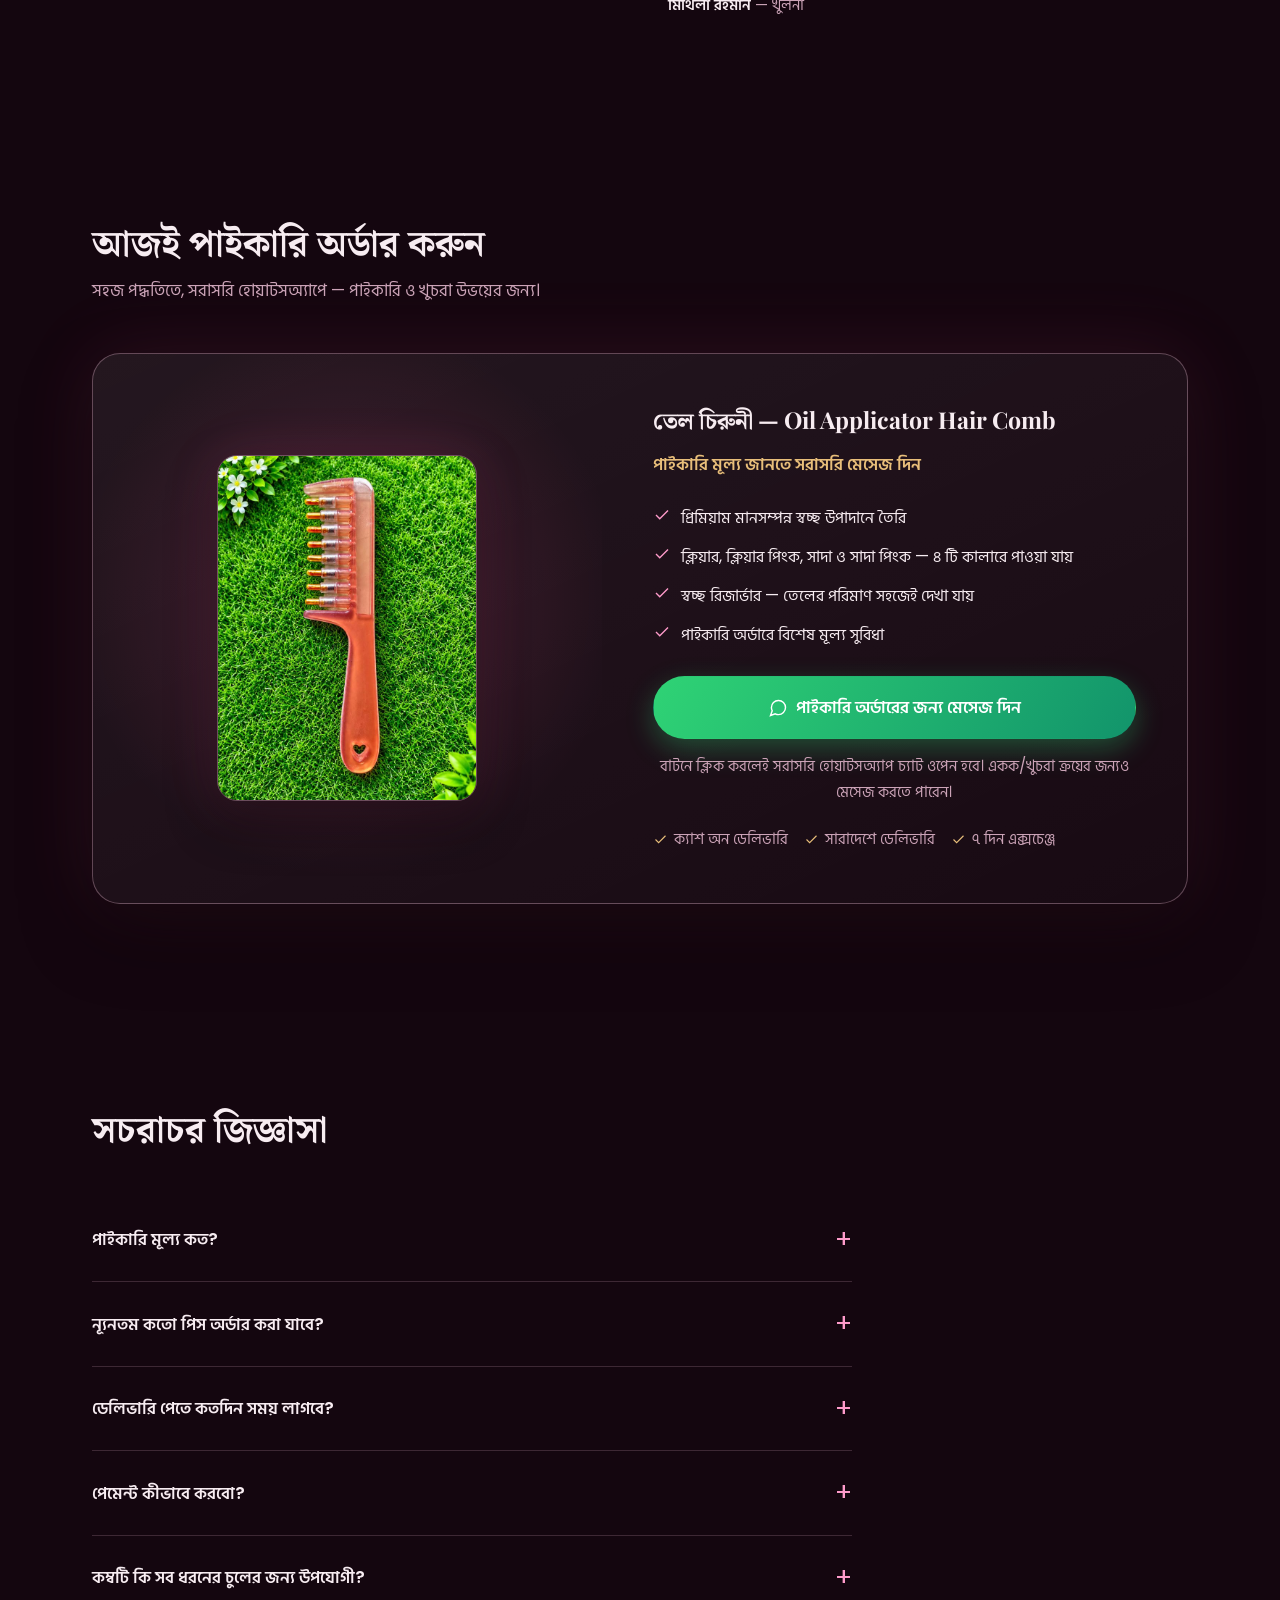
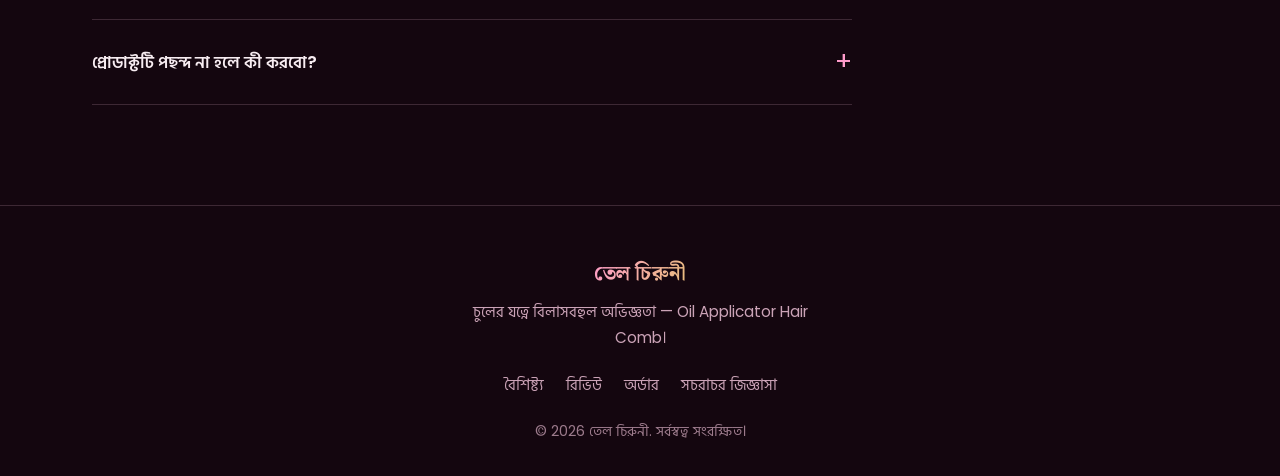
==== commit f0ba74e0: "Update index.html" ====
--- a/index.html
+++ b/index.html
@@ -252,8 +252,8 @@
       <span class="subtitle">Oil Applicator Hair Comb</span>
       <h1>চুলের যত্নে বিলাসবহুল ছোঁয়া, প্রতিটি আঁচড়ে</h1>
       <p class="lead">স্ক্যাল্প ম্যাসাজ, নিখুঁত তেল বিতরণ আর চুলের স্বাভাবিক বৃদ্ধিতে সহায়তা — একটি মাত্র কম্বে। ফাঁপা দাঁতের ভেতর দিয়ে তেল পৌঁছে যায় সরাসরি গোড়ায়,হাতে তেল মাখার ঝামেলা ছাড়াই সরাসরি চুলে তেল লাগানো যায়, ফলে হাত ও কাপড়ে তেল লাগে না।
-        ​স্ক্যাল্প ম্যাসাজ ও রক্ত সঞ্চালন: দাঁতগুলোর মসৃণ নকশা তেল লাগানোর পাশাপাশি স্ক্যাল্পে হালকা ম্যাসাজের কাজ করে, যা রক্ত সঞ্চালন বাড়াতে সাহায্য করে।
-        যেহেতু এটি খাদ্য সংরক্ষণের মানের নিরাপদ এবং বিষাক্ত রাসায়নিকমুক্ত (BPA-free) উপাদান দিয়ে তৈরি, তাই এটি স্ক্যাল্প বা ত্বকের সংস্পর্শে এলে কোনো ক্ষতিকর প্রভাব ফেলে না। বরং এটি টেকসই, সহজে পরিষ্কার করা যায় এবং ব্যাকটেরিয়া প্রতিরোধী হওয়ায় প্রতিদিনের ব্যবহারের জন্য সম্পূর্ণ নিরাপদ।।</p>
+         ​স্ক্যাল্প ম্যাসাজ ও রক্ত সঞ্চালন: দাঁতগুলোর মসৃণ নকশা তেল লাগানোর পাশাপাশি স্ক্যাল্পে হালকা ম্যাসাজের কাজ করে, যা রক্ত সঞ্চালন বাড়াতে সাহায্য করে।
+         যেহেতু এটি খাদ্য সংরক্ষণের মানের নিরাপদ এবং বিষাক্ত রাসায়নিকমুক্ত (BPA-free) উপাদান দিয়ে তৈরি, তাই এটি স্ক্যাল্প বা ত্বকের সংস্পর্শে এলে কোনো ক্ষতিকর প্রভাব ফেলে না। বরং এটি টেকসই, সহজে পরিষ্কার করা যায় এবং ব্যাকটেরিয়া প্রতিরোধী হওয়ায় প্রতিদিনের ব্যবহারের জন্য সম্পূর্ণ নিরাপদ।।</p>
       <div class="hero-actions">
         <a class="btn btn-primary" href="https://wa.me/8801308933309?text=আসসালামু আলাইকুম, আমি তেল চিরুনী (Oil Applicator Hair Comb) পাইকারি মূল্যে অর্ডার করতে আগ্রহী। বিস্তারিত জানতে চাই।" target="_blank" rel="noopener">
           <svg viewBox="0 0 24 24"><path d="M21 11.5a8.4 8.4 0 0 1-8.4 8.4 8.4 8.4 0 0 1-3.9-.95L3 21l2.05-5.7a8.4 8.4 0 0 1-.95-3.9A8.4 8.4 0 0 1 12.5 3a8.4 8.4 0 0 1 8.5 8.5z"/></svg>
@@ -275,7 +275,7 @@
   <div class="container">
     <div class="trust-item"><svg viewBox="0 0 24 24"><path d="M20 6 9 17l-5-5"/></svg>প্রিমিয়াম কোয়ালিটি </div>
     <div class="trust-item"><svg viewBox="0 0 24 24"><path d="M20 6 9 17l-5-5"/></svg>ফুড গ্রেড মেটারিয়াল</div>
-    <div class="trust-item"><svg viewBox="0 0 24 24"><path d="M20 6 9 17l-5-5"/></svg>দুইটি আলাদা আলাদা গ্রেড </div>
+    <div class="trust-item"><svg viewBox="0 0 24 24"><path d="M20 6 9 17l-5-5"/></svg>দুইটি আলাদা আলাদা প্লাস্টিকের গ্রেড </div>
     <div class="trust-item"><svg viewBox="0 0 24 24"><path d="M20 6 9 17l-5-5"/></svg>সারাদেশে ডেলিভারি</div>
     <div class="trust-item"><svg viewBox="0 0 24 24"><path d="M20 6 9 17l-5-5"/></svg>ক্যাশ অন ডেলিভারি</div>
     <div class="trust-item"><svg viewBox="0 0 24 24"><path d="M20 6 9 17l-5-5"/></svg>৭ দিন এক্সচেঞ্জ গ্যারান্টি</div>
@@ -291,7 +291,7 @@
     </div>
     <div class="packaging-copy">
       <h2>প্রতিটি পিস আসে প্রিমিয়াম বক্সে</h2>
-      <p>নিজের দোকানে সরাসরি সাজিয়ে রাখার উপযোগী প্যাকেজিং — পাইকারি ক্রেতাদের জন্য বাড়তি সুবিধা।</p>
+      <p> মানসম্মত জিজাইন, নিজের দোকানে সরাসরি সাজিয়ে রাখার উপযোগী প্যাকেজিং —।</p>
     </div>
   </div>
 </section>
@@ -333,7 +333,7 @@
       <div class="step">
         <div class="step-num">১</div>
         <h3>রিজার্ভারে তেল ভরুন</h3>
-        <p>পছন্দের হেয়ার অয়েল স্বচ্ছ রিজার্ভারে ঢেলে নিন।</p>
+        <p>পছন্দের হেয়ার অয়েল স্বচ্ছ রিজার্ভারে ড্রপার দিয়ে ঢেলে নিন।</p>
       </div>
       <div class="step">
         <div class="step-num">২</div>
@@ -428,12 +428,16 @@
     </div>
     <div class="faq-list">
       <details class="faq-item">
-        <summary>পাইকারি মূল্য ও ন্যূনতম পরিমাণ কত?</summary>
-        <p class="a">পাইকারি মূল্য ও ন্যূনতম অর্ডার পরিমাণ জানতে সরাসরি হোয়াটসঅ্যাপে মেসেজ দিন — আমরা বিস্তারিত জানিয়ে দেব।</p>
+        <summary>পাইকারি মূল্য কত? </summary>
+        <p class="a">পাইকারি মূল্য জানতে অর্ডার নাও তে ক্লিক করুন, আমরা বিস্তারিত জানিয়ে দেব। </p>
+      </details>
+       <details class="faq-item">
+        <summary> ন্যূনতম কতো পিস অর্ডার করা যাবে?</summary>
+        <p class="a">নূন্যতম ৩ পিস অর্ডার করা যাবে। ৩ পিস অর্ডারে পাইকারি দাম বহাল থাকবে। </p>
       </details>
       <details class="faq-item">
         <summary>ডেলিভারি পেতে কতদিন সময় লাগবে?</summary>
-        <p class="a">সাধারণত ঢাকার ভিতরে ১–২ কার্যদিবস এবং ঢাকার বাইরে ৩–৫ কার্যদিবসের মধ্যে ডেলিভারি করা হয়।</p>
+        <p class="a">সাধারণত ঢাকার ভিতরে ১–২ কার্যদিবস এবং ঢাকার বাইরে ২-৩ কার্যদিবসের মধ্যে ডেলিভারি করা হয়।</p>
       </details>
       <details class="faq-item">
         <summary>পেমেন্ট কীভাবে করবো?</summary>
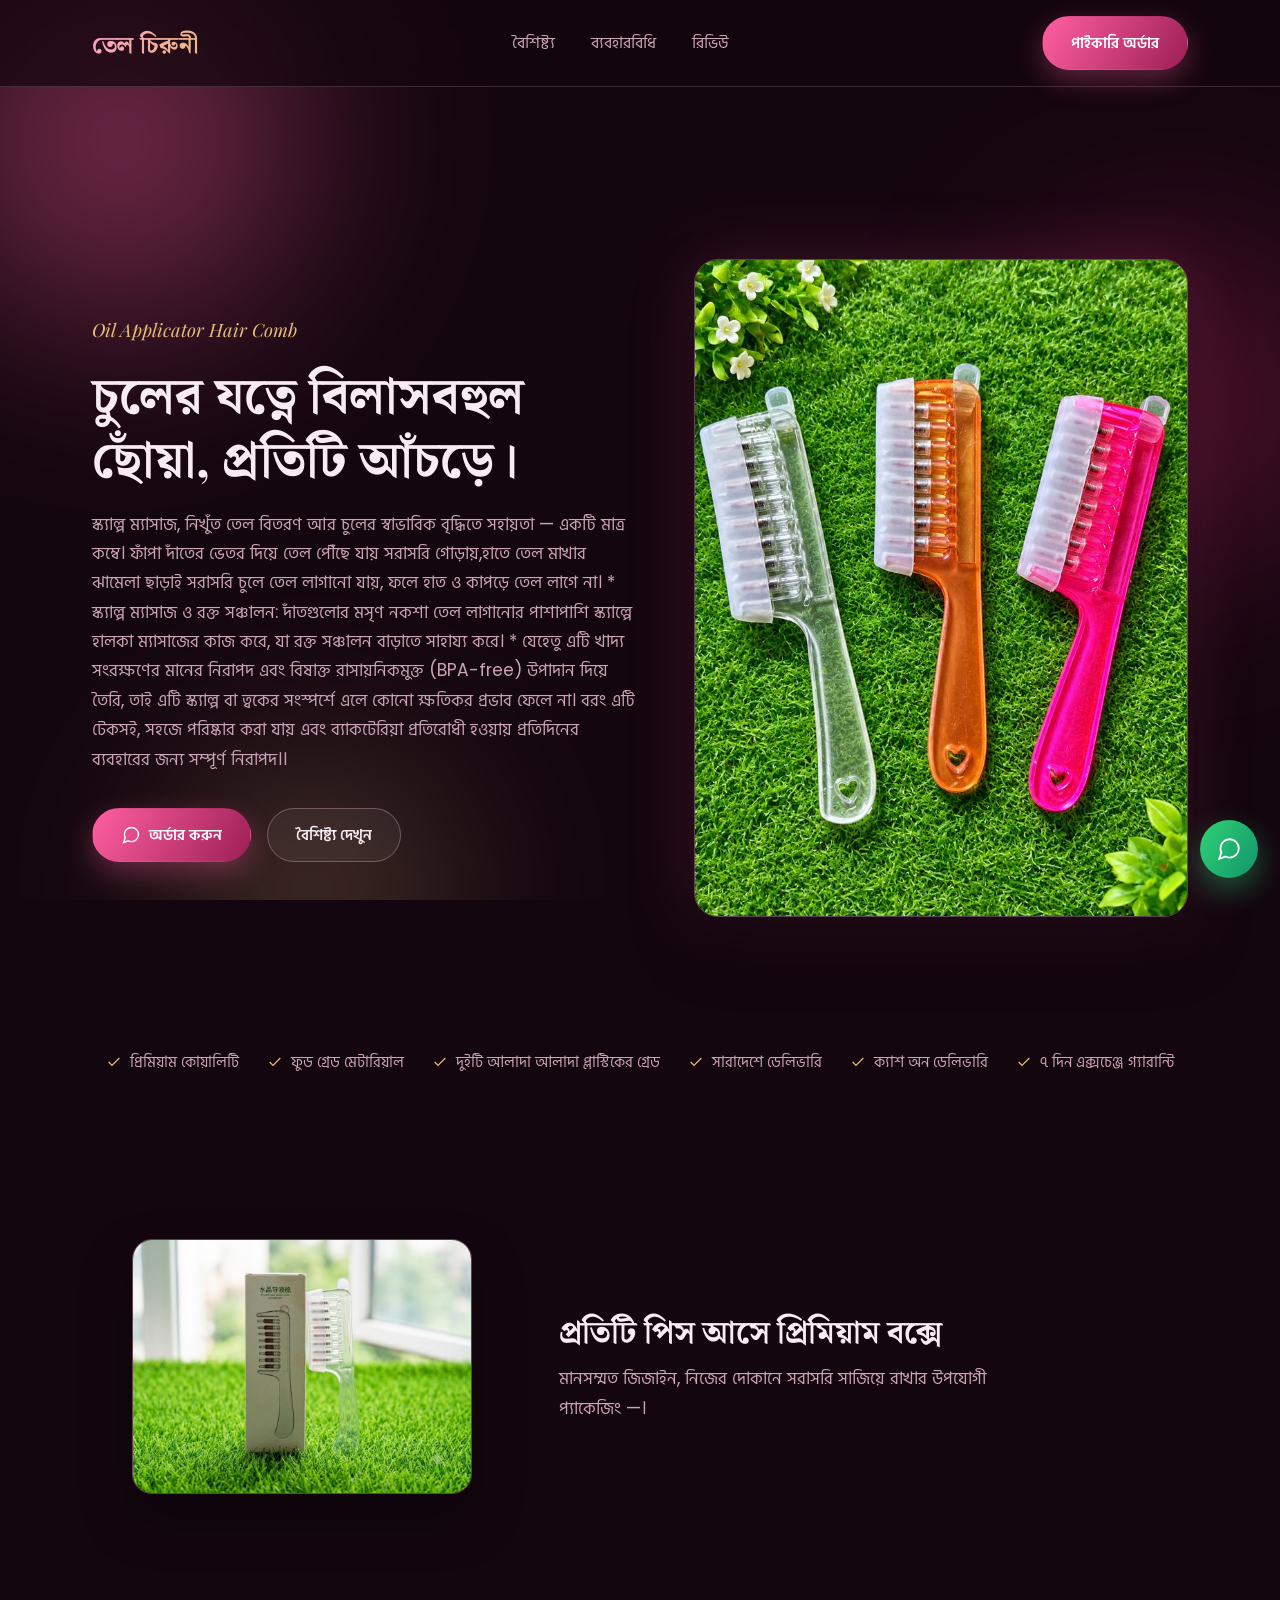
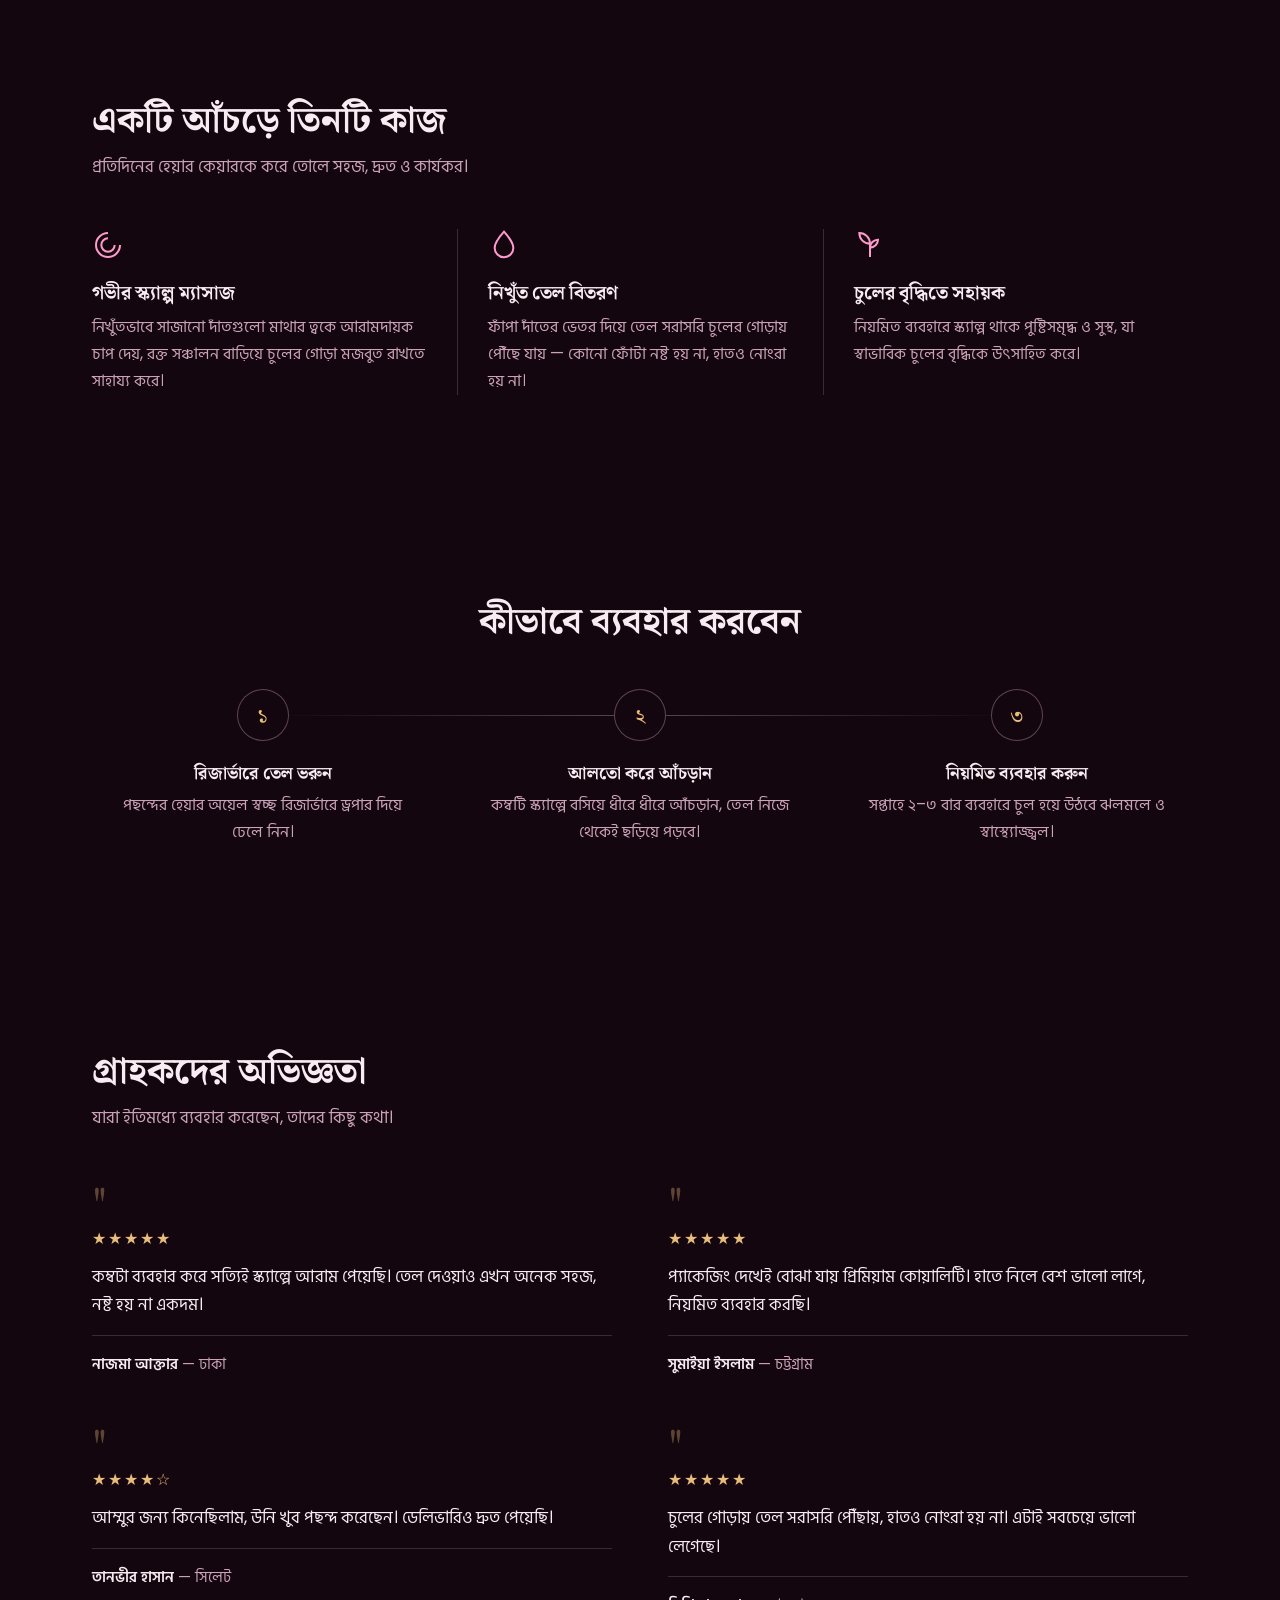
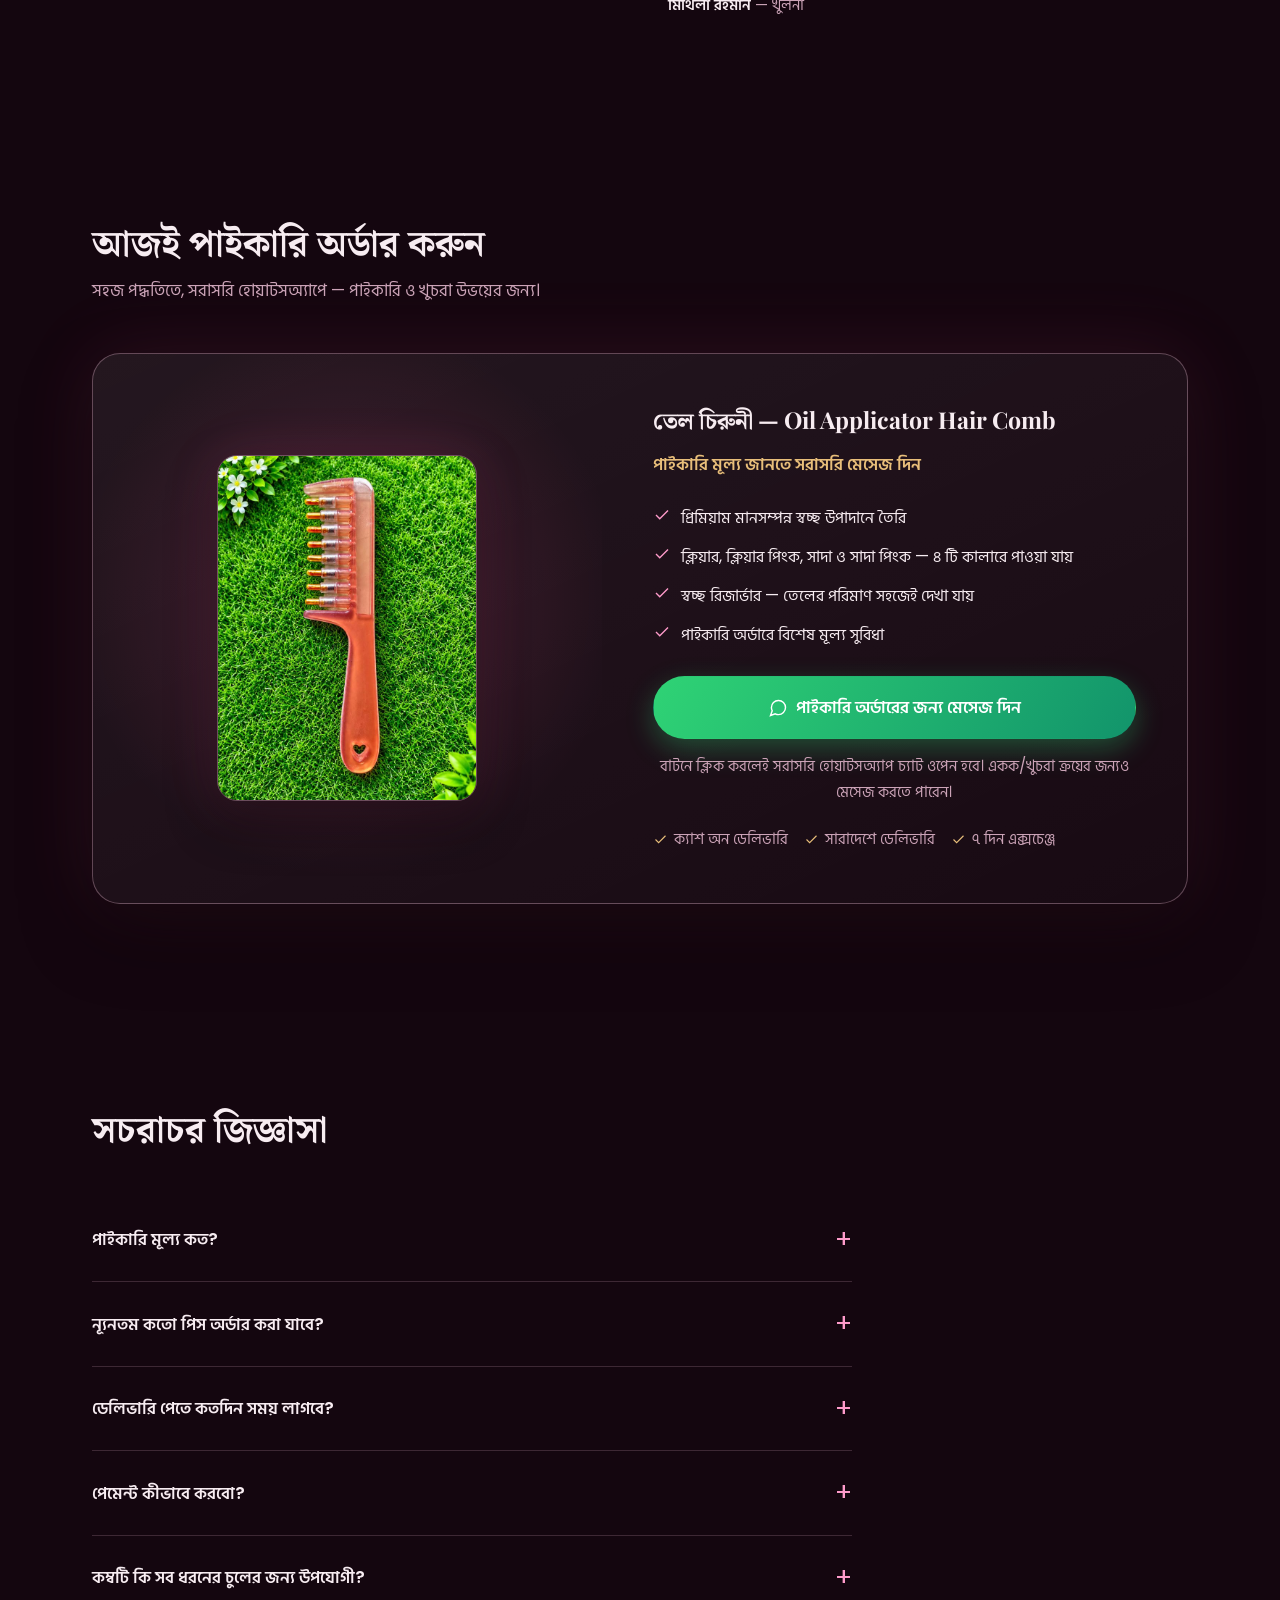
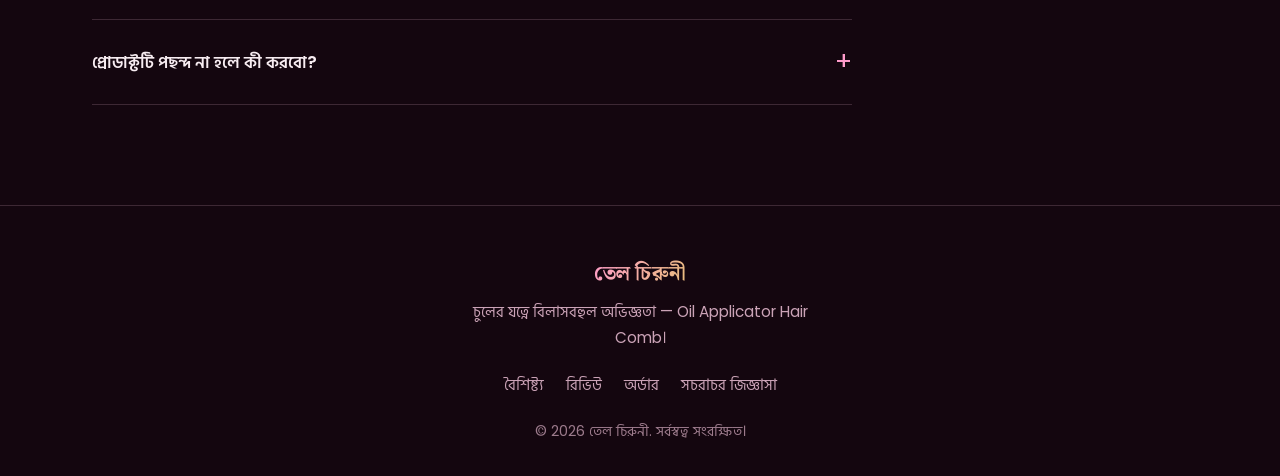
==== commit 8682b7b6: "Update index.html" ====
--- a/index.html
+++ b/index.html
@@ -250,14 +250,15 @@
   <div class="container">
     <div class="hero-copy">
       <span class="subtitle">Oil Applicator Hair Comb</span>
-      <h1>চুলের যত্নে বিলাসবহুল ছোঁয়া, প্রতিটি আঁচড়ে</h1>
-      <p class="lead">স্ক্যাল্প ম্যাসাজ, নিখুঁত তেল বিতরণ আর চুলের স্বাভাবিক বৃদ্ধিতে সহায়তা — একটি মাত্র কম্বে। ফাঁপা দাঁতের ভেতর দিয়ে তেল পৌঁছে যায় সরাসরি গোড়ায়,হাতে তেল মাখার ঝামেলা ছাড়াই সরাসরি চুলে তেল লাগানো যায়, ফলে হাত ও কাপড়ে তেল লাগে না।
-         ​স্ক্যাল্প ম্যাসাজ ও রক্ত সঞ্চালন: দাঁতগুলোর মসৃণ নকশা তেল লাগানোর পাশাপাশি স্ক্যাল্পে হালকা ম্যাসাজের কাজ করে, যা রক্ত সঞ্চালন বাড়াতে সাহায্য করে।
-         যেহেতু এটি খাদ্য সংরক্ষণের মানের নিরাপদ এবং বিষাক্ত রাসায়নিকমুক্ত (BPA-free) উপাদান দিয়ে তৈরি, তাই এটি স্ক্যাল্প বা ত্বকের সংস্পর্শে এলে কোনো ক্ষতিকর প্রভাব ফেলে না। বরং এটি টেকসই, সহজে পরিষ্কার করা যায় এবং ব্যাকটেরিয়া প্রতিরোধী হওয়ায় প্রতিদিনের ব্যবহারের জন্য সম্পূর্ণ নিরাপদ।।</p>
+      <h1>চুলের যত্নে বিলাসবহুল ছোঁয়া, প্রতিটি আঁচড়ে। </h1>
+      <p class="lead"> স্ক্যাল্প ম্যাসাজ, নিখুঁত তেল বিতরণ আর চুলের স্বাভাবিক বৃদ্ধিতে সহায়তা — একটি মাত্র কম্বে। ফাঁপা দাঁতের ভেতর দিয়ে তেল পৌঁছে যায় সরাসরি গোড়ায়,হাতে তেল মাখার ঝামেলা ছাড়াই সরাসরি চুলে তেল লাগানো যায়, ফলে হাত ও কাপড়ে তেল লাগে না। 
+         
+        * ​স্ক্যাল্প ম্যাসাজ ও রক্ত সঞ্চালন: দাঁতগুলোর মসৃণ নকশা তেল লাগানোর পাশাপাশি স্ক্যাল্পে হালকা ম্যাসাজের কাজ করে, যা রক্ত সঞ্চালন বাড়াতে সাহায্য করে।
+        * যেহেতু এটি খাদ্য সংরক্ষণের মানের নিরাপদ এবং বিষাক্ত রাসায়নিকমুক্ত (BPA-free) উপাদান দিয়ে তৈরি, তাই এটি স্ক্যাল্প বা ত্বকের সংস্পর্শে এলে কোনো ক্ষতিকর প্রভাব ফেলে না। বরং এটি টেকসই, সহজে পরিষ্কার করা যায় এবং ব্যাকটেরিয়া প্রতিরোধী হওয়ায় প্রতিদিনের ব্যবহারের জন্য সম্পূর্ণ নিরাপদ।।</p>
       <div class="hero-actions">
         <a class="btn btn-primary" href="https://wa.me/8801308933309?text=আসসালামু আলাইকুম, আমি তেল চিরুনী (Oil Applicator Hair Comb) পাইকারি মূল্যে অর্ডার করতে আগ্রহী। বিস্তারিত জানতে চাই।" target="_blank" rel="noopener">
           <svg viewBox="0 0 24 24"><path d="M21 11.5a8.4 8.4 0 0 1-8.4 8.4 8.4 8.4 0 0 1-3.9-.95L3 21l2.05-5.7a8.4 8.4 0 0 1-.95-3.9A8.4 8.4 0 0 1 12.5 3a8.4 8.4 0 0 1 8.5 8.5z"/></svg>
-          পাইকারি অর্ডার করুন
+          অর্ডার করুন
         </a>
         <a class="btn btn-ghost" href="#benefits">বৈশিষ্ট্য দেখুন</a>
       </div>
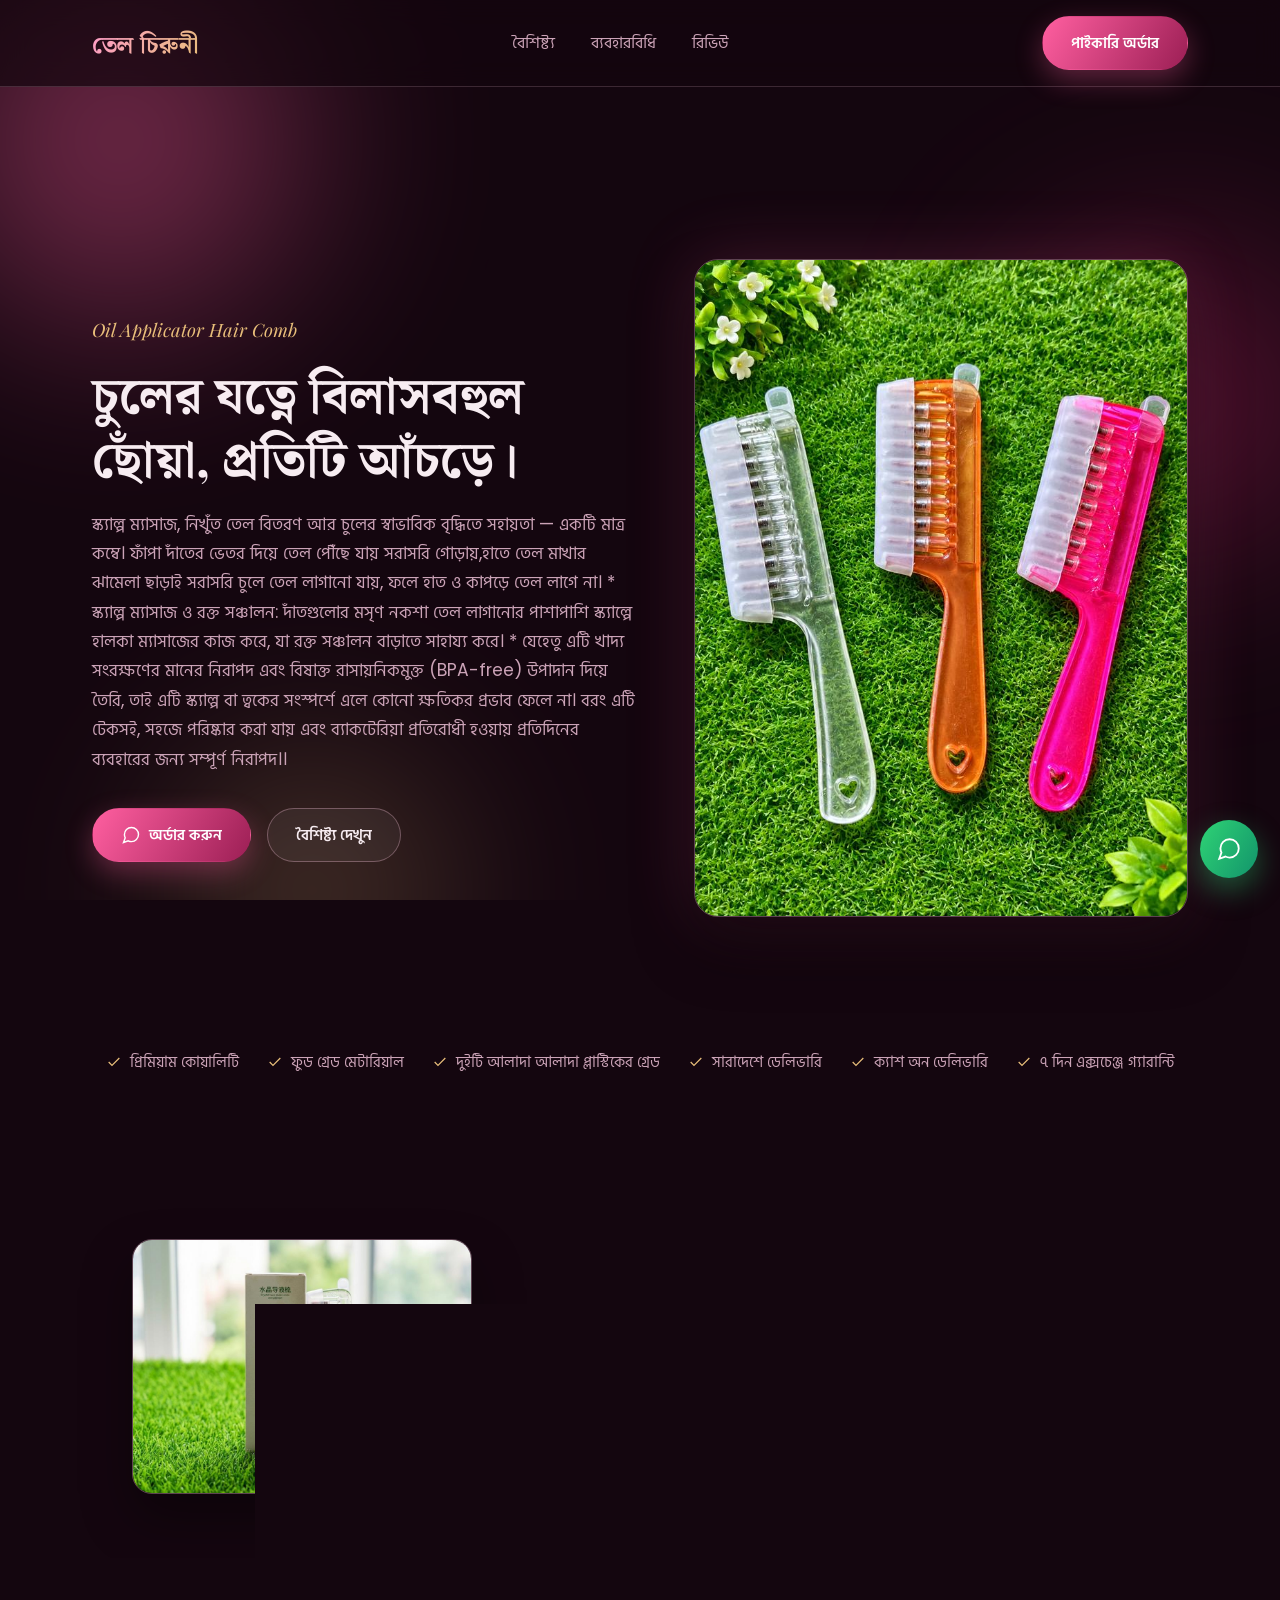
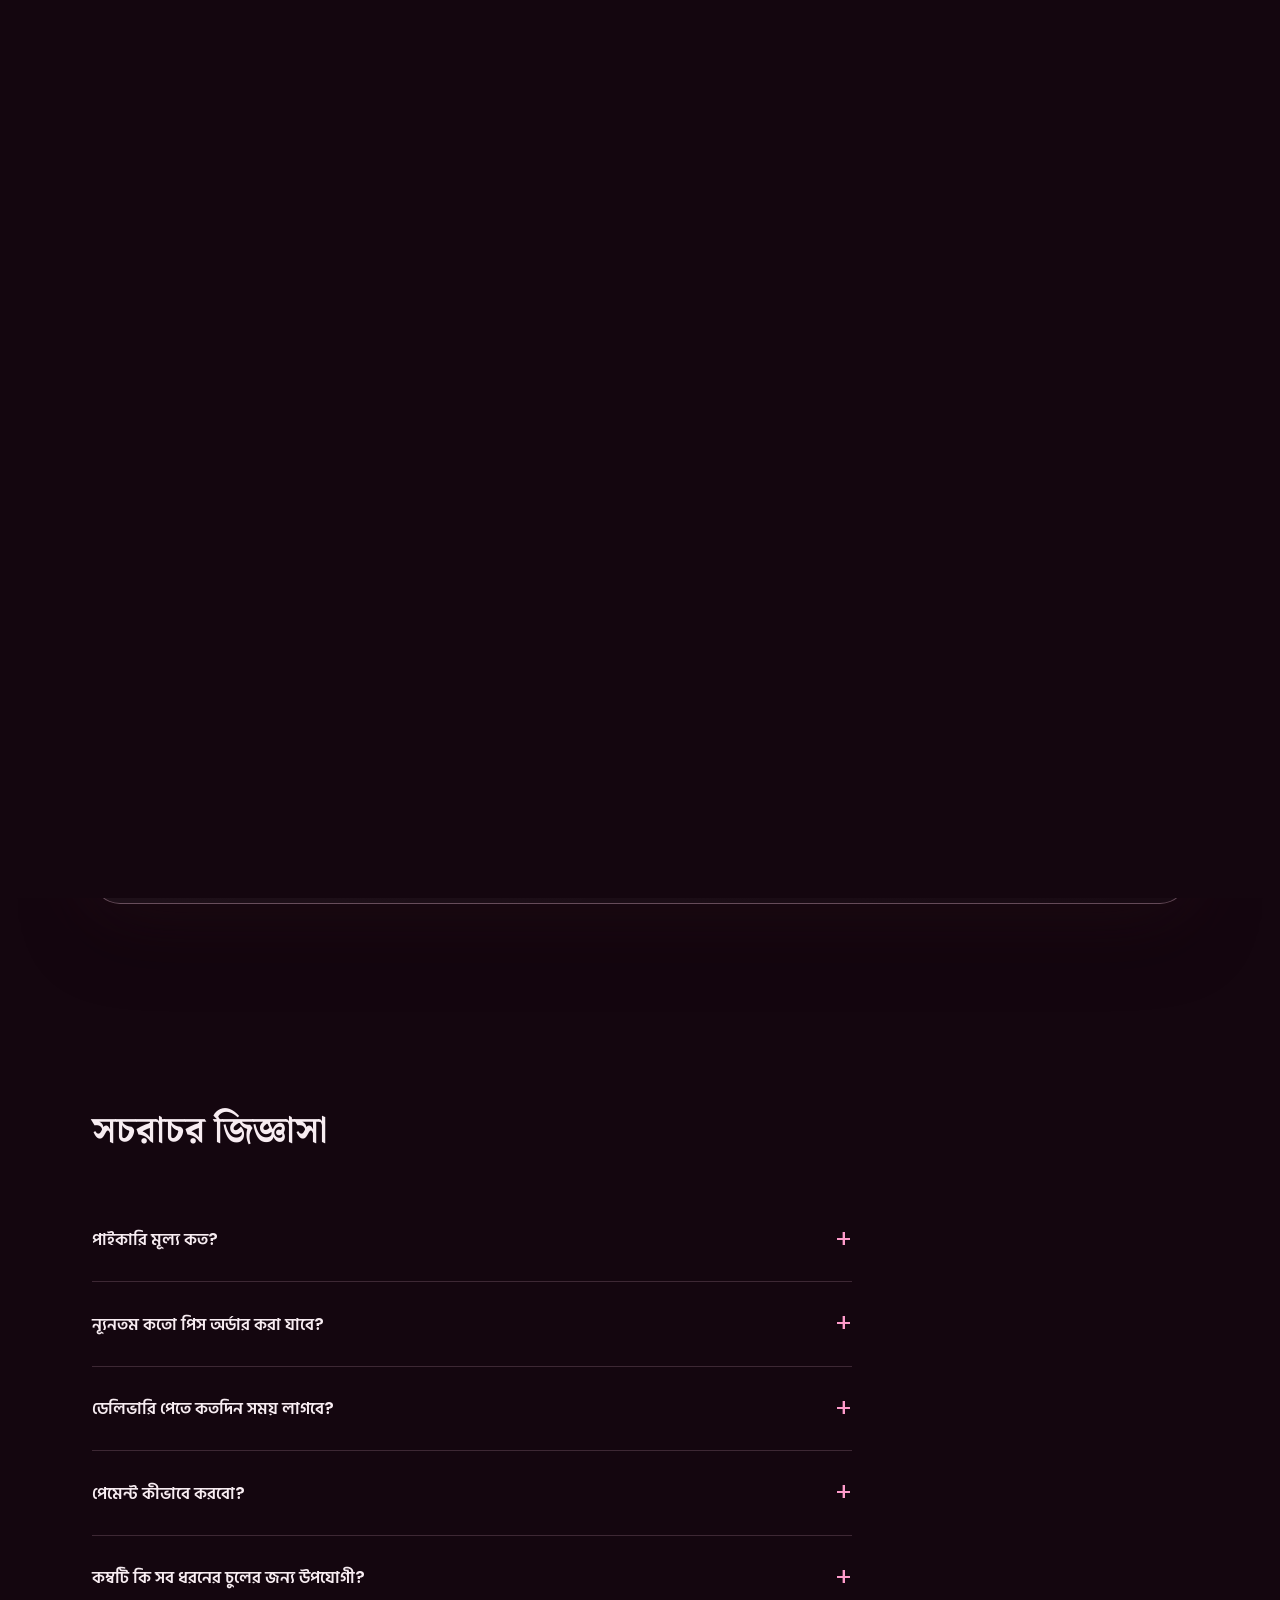
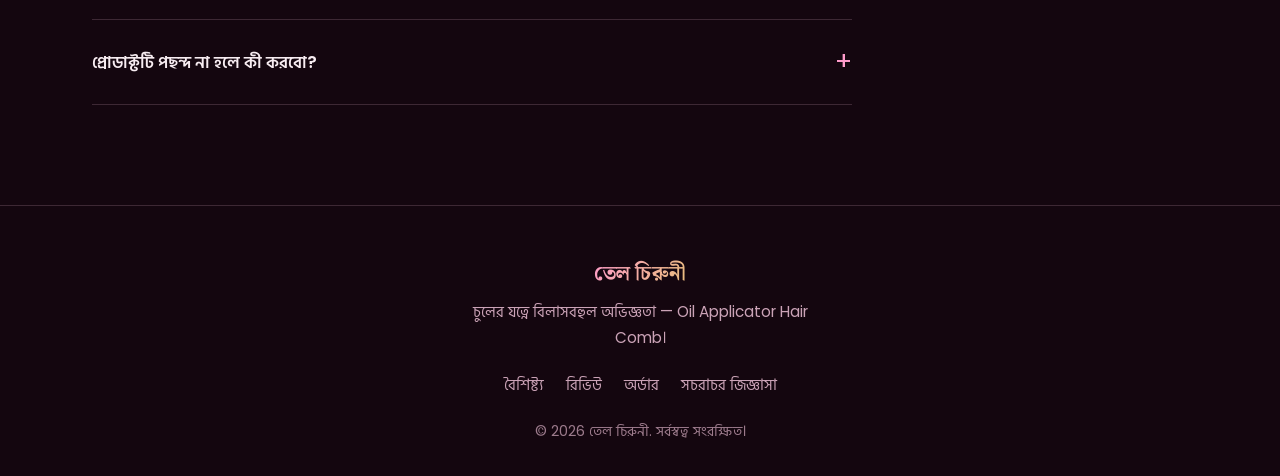
==== commit 7600205e: "Update index.html" ====
--- a/index.html
+++ b/index.html
@@ -3,7 +3,7 @@
 <head>
 <meta charset="UTF-8">
 <meta name="viewport" content="width=device-width, initial-scale=1.0">
-<title>তেল চিরুনী | Oil Applicator Hair Comb</title>
+<title>তেল চিরনি | Oil Applicator Hair Comb</title>
 <meta name="description" content="স্ক্যাল্প ম্যাসাজ, নিখুঁত তেল বিতরণ ও চুলের স্বাভাবিক বৃদ্ধিতে সহায়ক প্রিমিয়াম অয়েল কম্ব — তেল চিরুনী (Oil Applicator Hair Comb)। পাইকারি মূল্য জানতে সরাসরি হোয়াটসঅ্যাপে মেসেজ দিন।">
 <meta name="theme-color" content="#14060F">
 
@@ -406,7 +406,7 @@
           <li><svg viewBox="0 0 24 24"><path d="M20 6 9 17l-5-5"/></svg>স্বচ্ছ রিজার্ভার — তেলের পরিমাণ সহজেই দেখা যায়</li>
           <li><svg viewBox="0 0 24 24"><path d="M20 6 9 17l-5-5"/></svg>পাইকারি অর্ডারে বিশেষ মূল্য সুবিধা</li>
         </ul>
-        <a class="btn btn-whatsapp" href="https://wa.me/8801XXXXXXXXX?text=আসসালামু আলাইকুম, আমি তেল চিরুনী (Oil Applicator Hair Comb) পাইকারি মূল্যে অর্ডার করতে আগ্রহী। বিস্তারিত জানতে চাই।" target="_blank" rel="noopener">
+        <a class="btn btn-whatsapp" href="https://wa.me/8801308933309?text=আসসালামু আলাইকুম, আমি তেল চিরুনী (Oil Applicator Hair Comb) পাইকারি মূল্যে অর্ডার করতে আগ্রহী। বিস্তারিত জানতে চাই।" target="_blank" rel="noopener">
           <svg viewBox="0 0 24 24"><path d="M21 11.5a8.4 8.4 0 0 1-8.4 8.4 8.4 8.4 0 0 1-3.9-.95L3 21l2.05-5.7a8.4 8.4 0 0 1-.95-3.9A8.4 8.4 0 0 1 12.5 3a8.4 8.4 0 0 1 8.5 8.5z"/></svg>
           পাইকারি অর্ডারের জন্য মেসেজ দিন
         </a>
@@ -472,7 +472,7 @@
   </div>
 </footer>
 
-<a class="float-whatsapp" href="https://wa.me/8801XXXXXXXXX?text=আসসালামু আলাইকুম, আমি তেল চিরুনী (Oil Applicator Hair Comb) পাইকারি মূল্যে অর্ডার করতে আগ্রহী। বিস্তারিত জানতে চাই।" target="_blank" rel="noopener" aria-label="পাইকারি অর্ডারের জন্য হোয়াটসঅ্যাপে মেসেজ করুন">
+<a class="float-whatsapp" href="https://wa.me/8801308933309?text=আসসালামু আলাইকুম, আমি তেল চিরুনী (Oil Applicator Hair Comb) পাইকারি মূল্যে অর্ডার করতে আগ্রহী। বিস্তারিত জানতে চাই।" target="_blank" rel="noopener" aria-label="পাইকারি অর্ডারের জন্য হোয়াটসঅ্যাপে মেসেজ করুন">
   <svg viewBox="0 0 24 24"><path d="M21 11.5a8.4 8.4 0 0 1-8.4 8.4 8.4 8.4 0 0 1-3.9-.95L3 21l2.05-5.7a8.4 8.4 0 0 1-.95-3.9A8.4 8.4 0 0 1 12.5 3a8.4 8.4 0 0 1 8.5 8.5z"/></svg>
 </a>
 
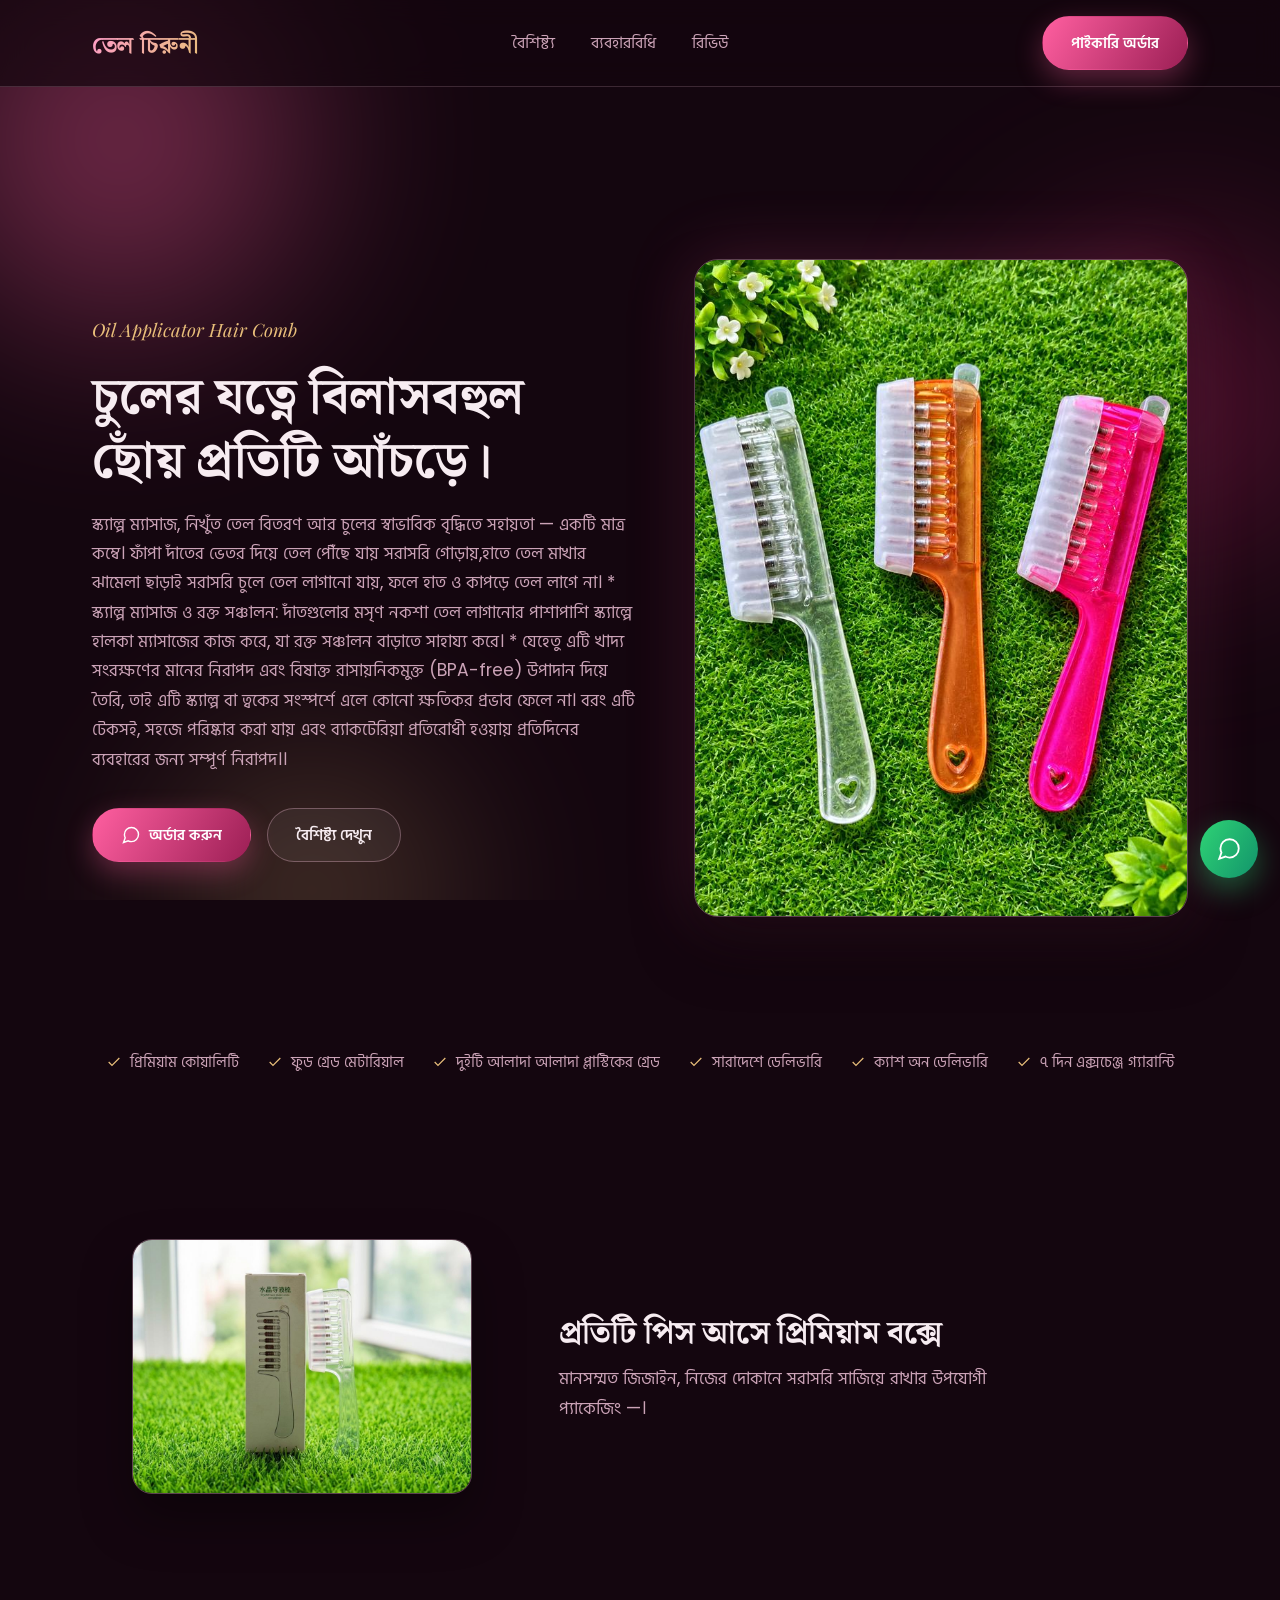
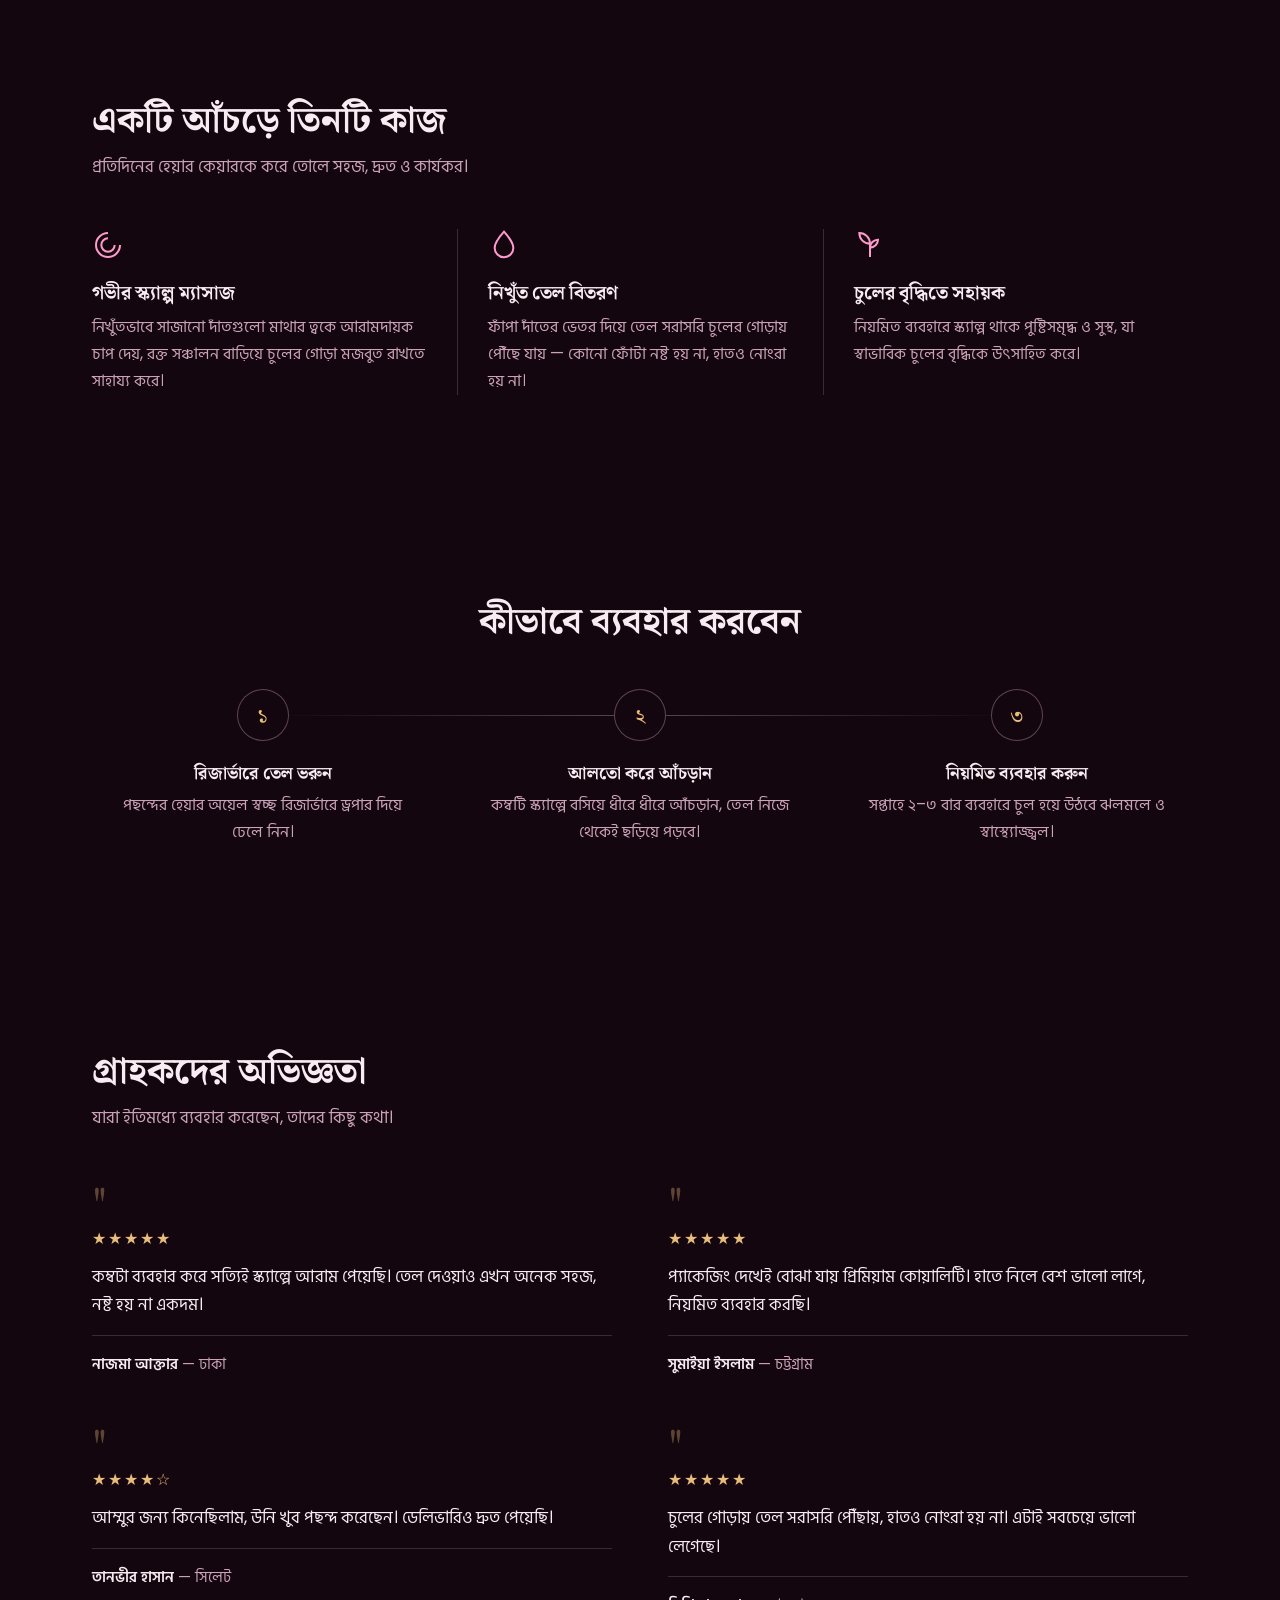
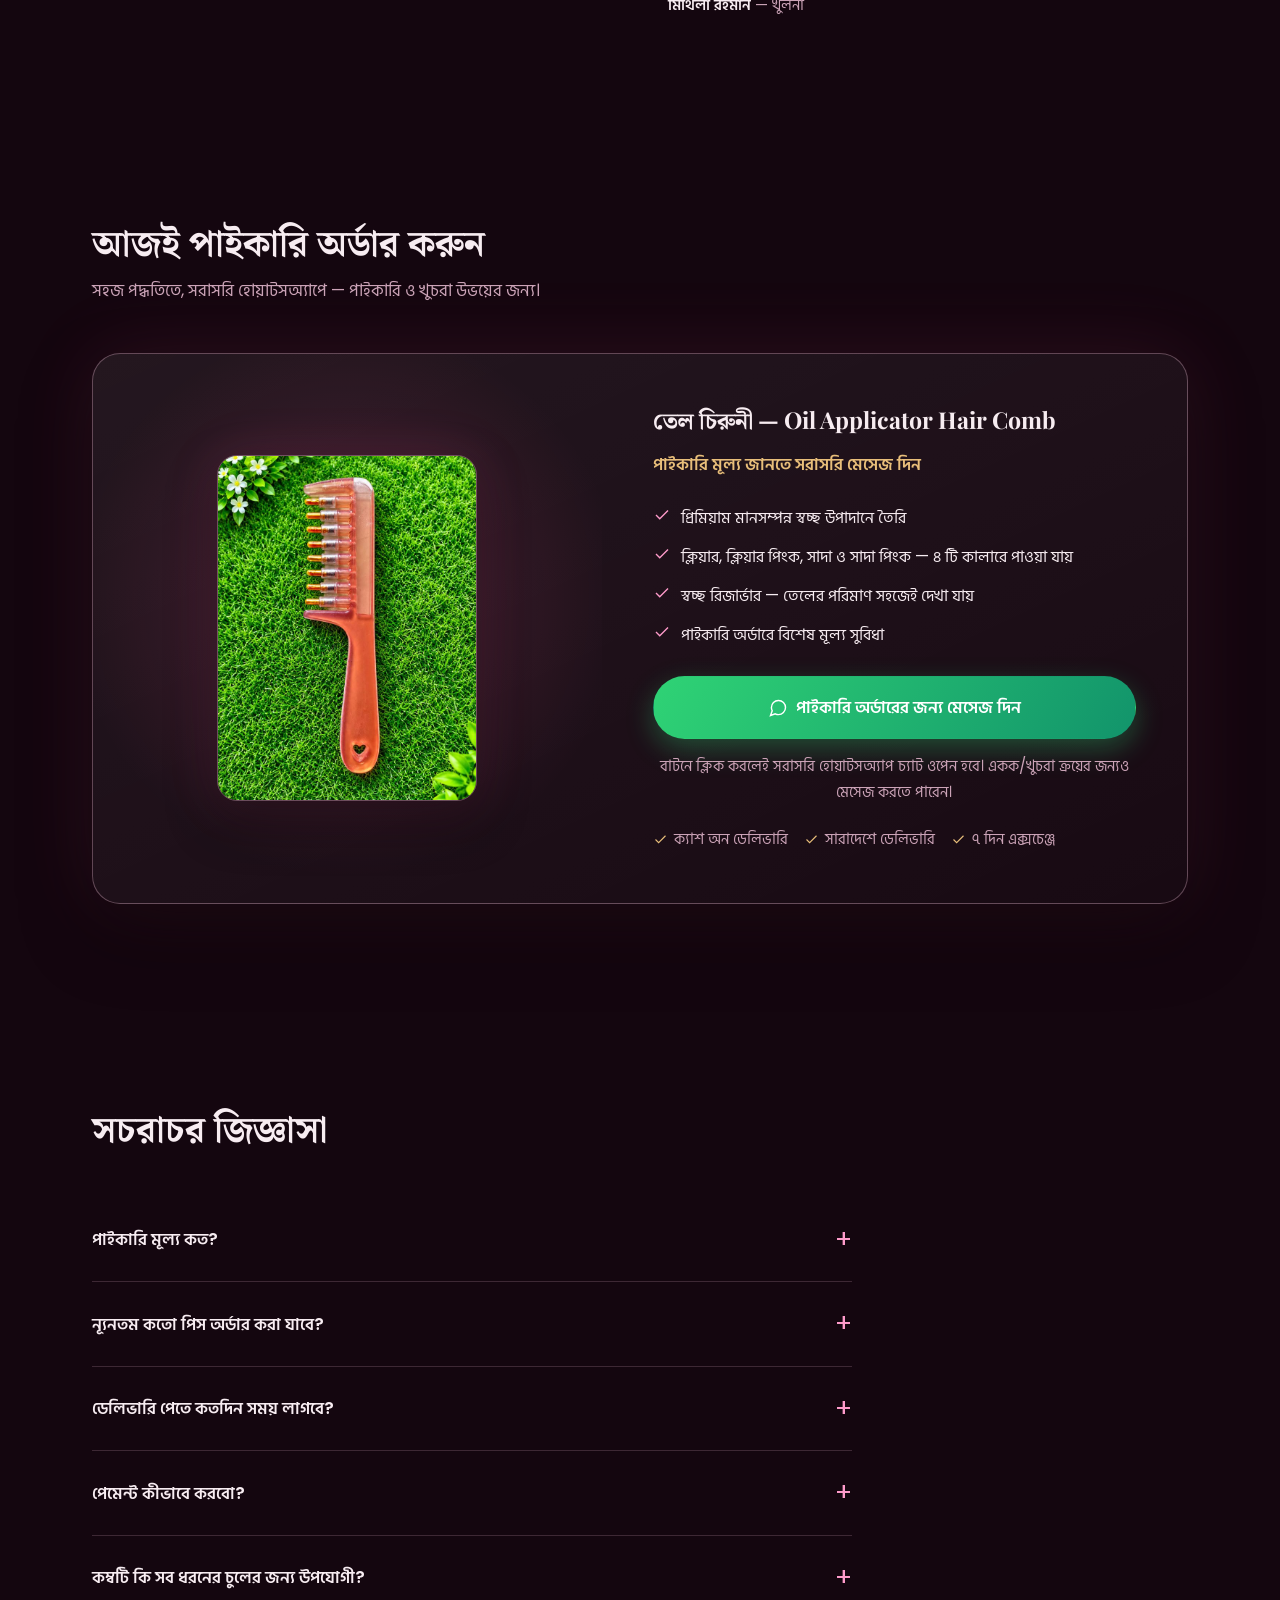
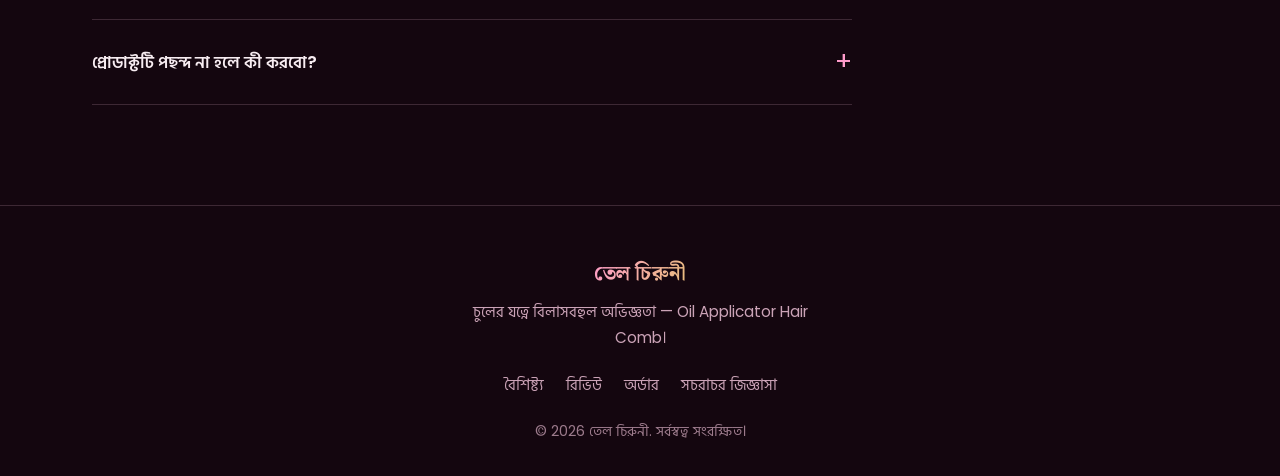
==== commit ddf94b88: "Update index.html" ====
--- a/index.html
+++ b/index.html
@@ -250,7 +250,7 @@
   <div class="container">
     <div class="hero-copy">
       <span class="subtitle">Oil Applicator Hair Comb</span>
-      <h1>চুলের যত্নে বিলাসবহুল ছোঁয়া, প্রতিটি আঁচড়ে। </h1>
+      <h1>চুলের যত্নে বিলাসবহুল ছোঁয় প্রতিটি আঁচড়ে। </h1>
       <p class="lead"> স্ক্যাল্প ম্যাসাজ, নিখুঁত তেল বিতরণ আর চুলের স্বাভাবিক বৃদ্ধিতে সহায়তা — একটি মাত্র কম্বে। ফাঁপা দাঁতের ভেতর দিয়ে তেল পৌঁছে যায় সরাসরি গোড়ায়,হাতে তেল মাখার ঝামেলা ছাড়াই সরাসরি চুলে তেল লাগানো যায়, ফলে হাত ও কাপড়ে তেল লাগে না। 
          
         * ​স্ক্যাল্প ম্যাসাজ ও রক্ত সঞ্চালন: দাঁতগুলোর মসৃণ নকশা তেল লাগানোর পাশাপাশি স্ক্যাল্পে হালকা ম্যাসাজের কাজ করে, যা রক্ত সঞ্চালন বাড়াতে সাহায্য করে।
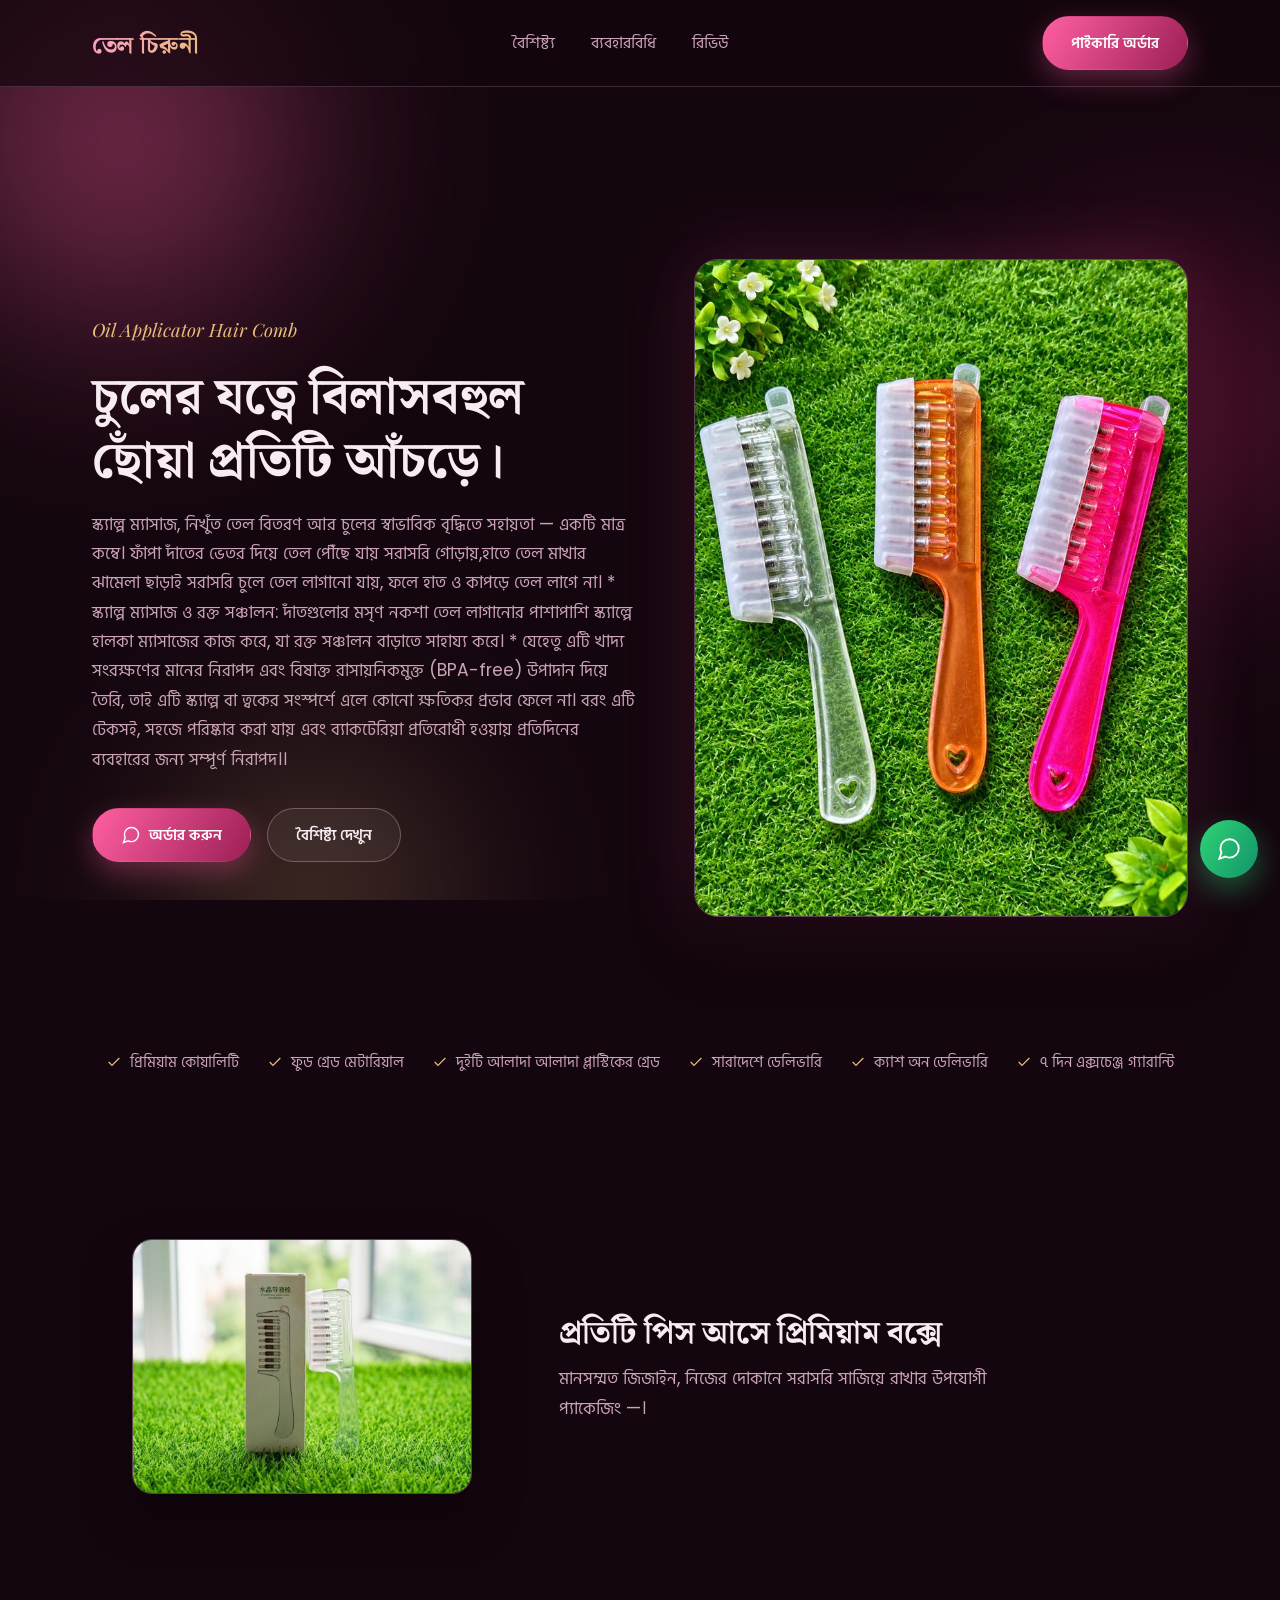
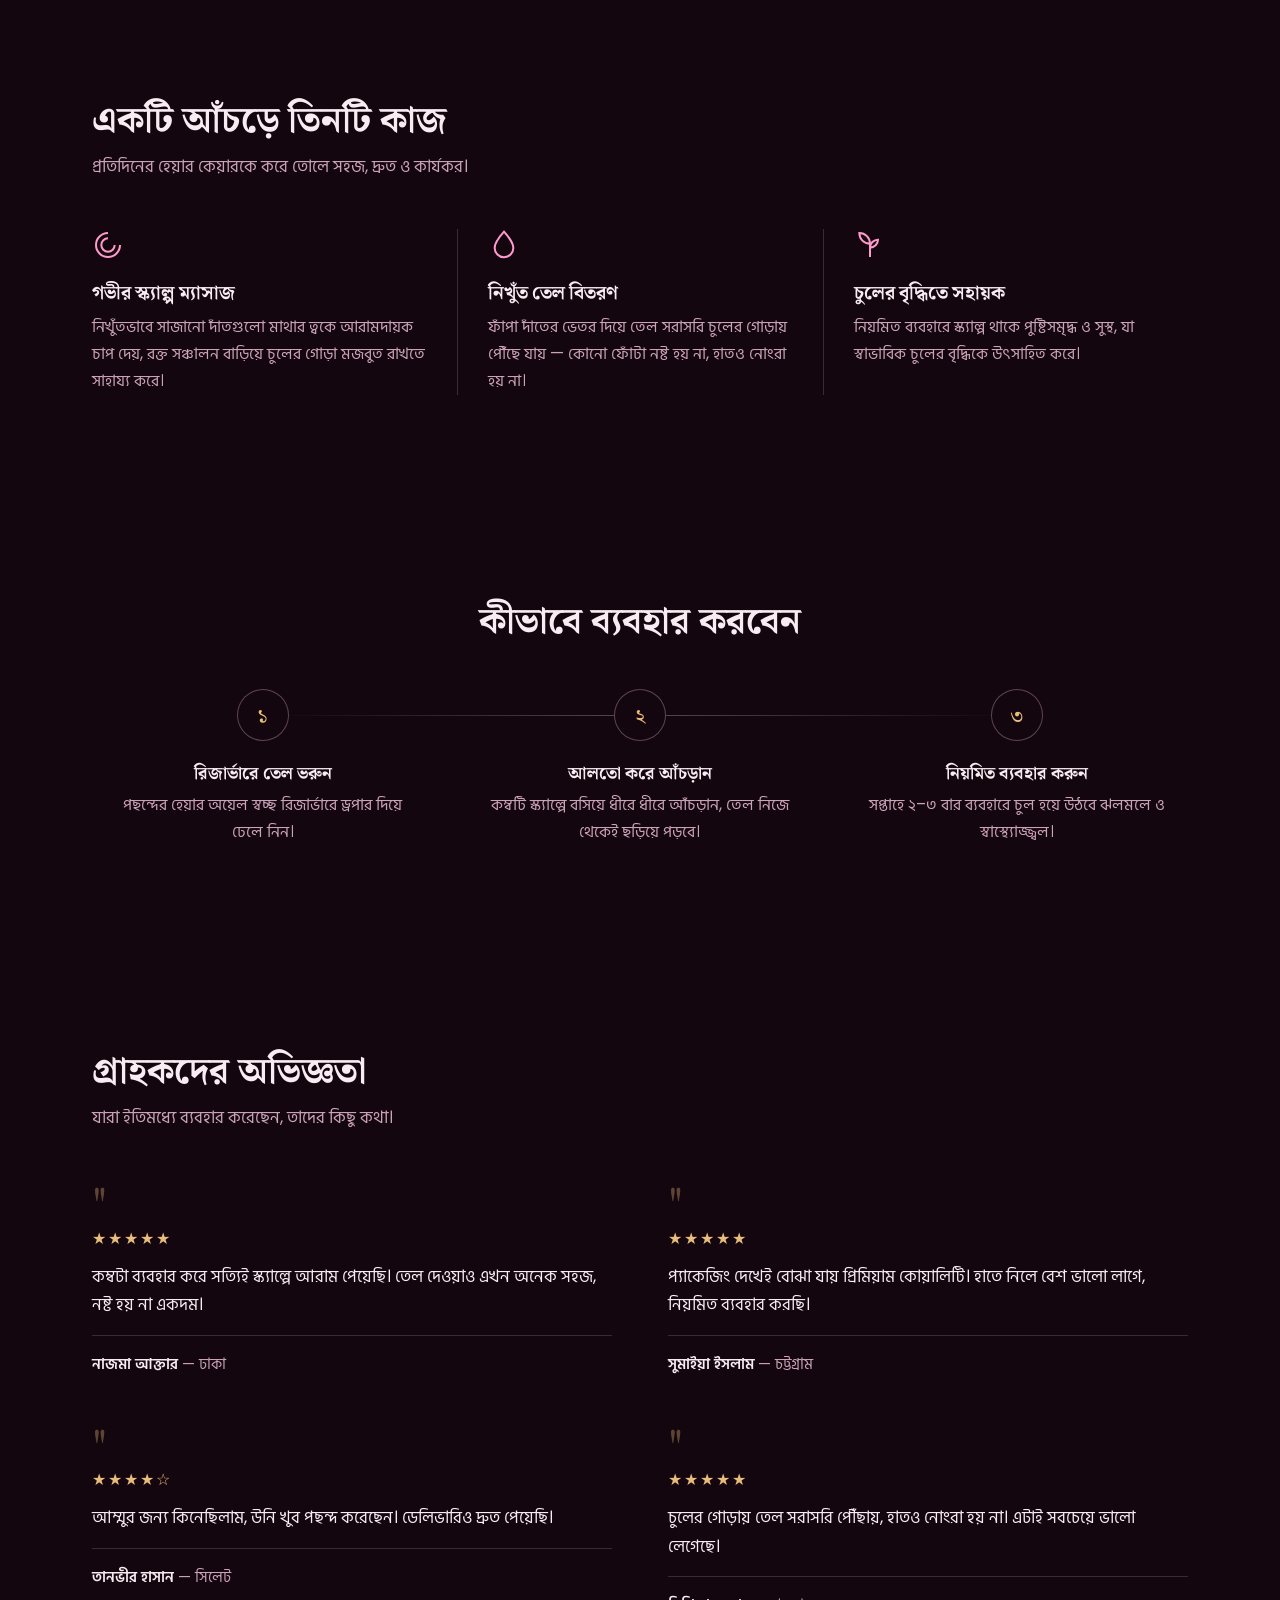
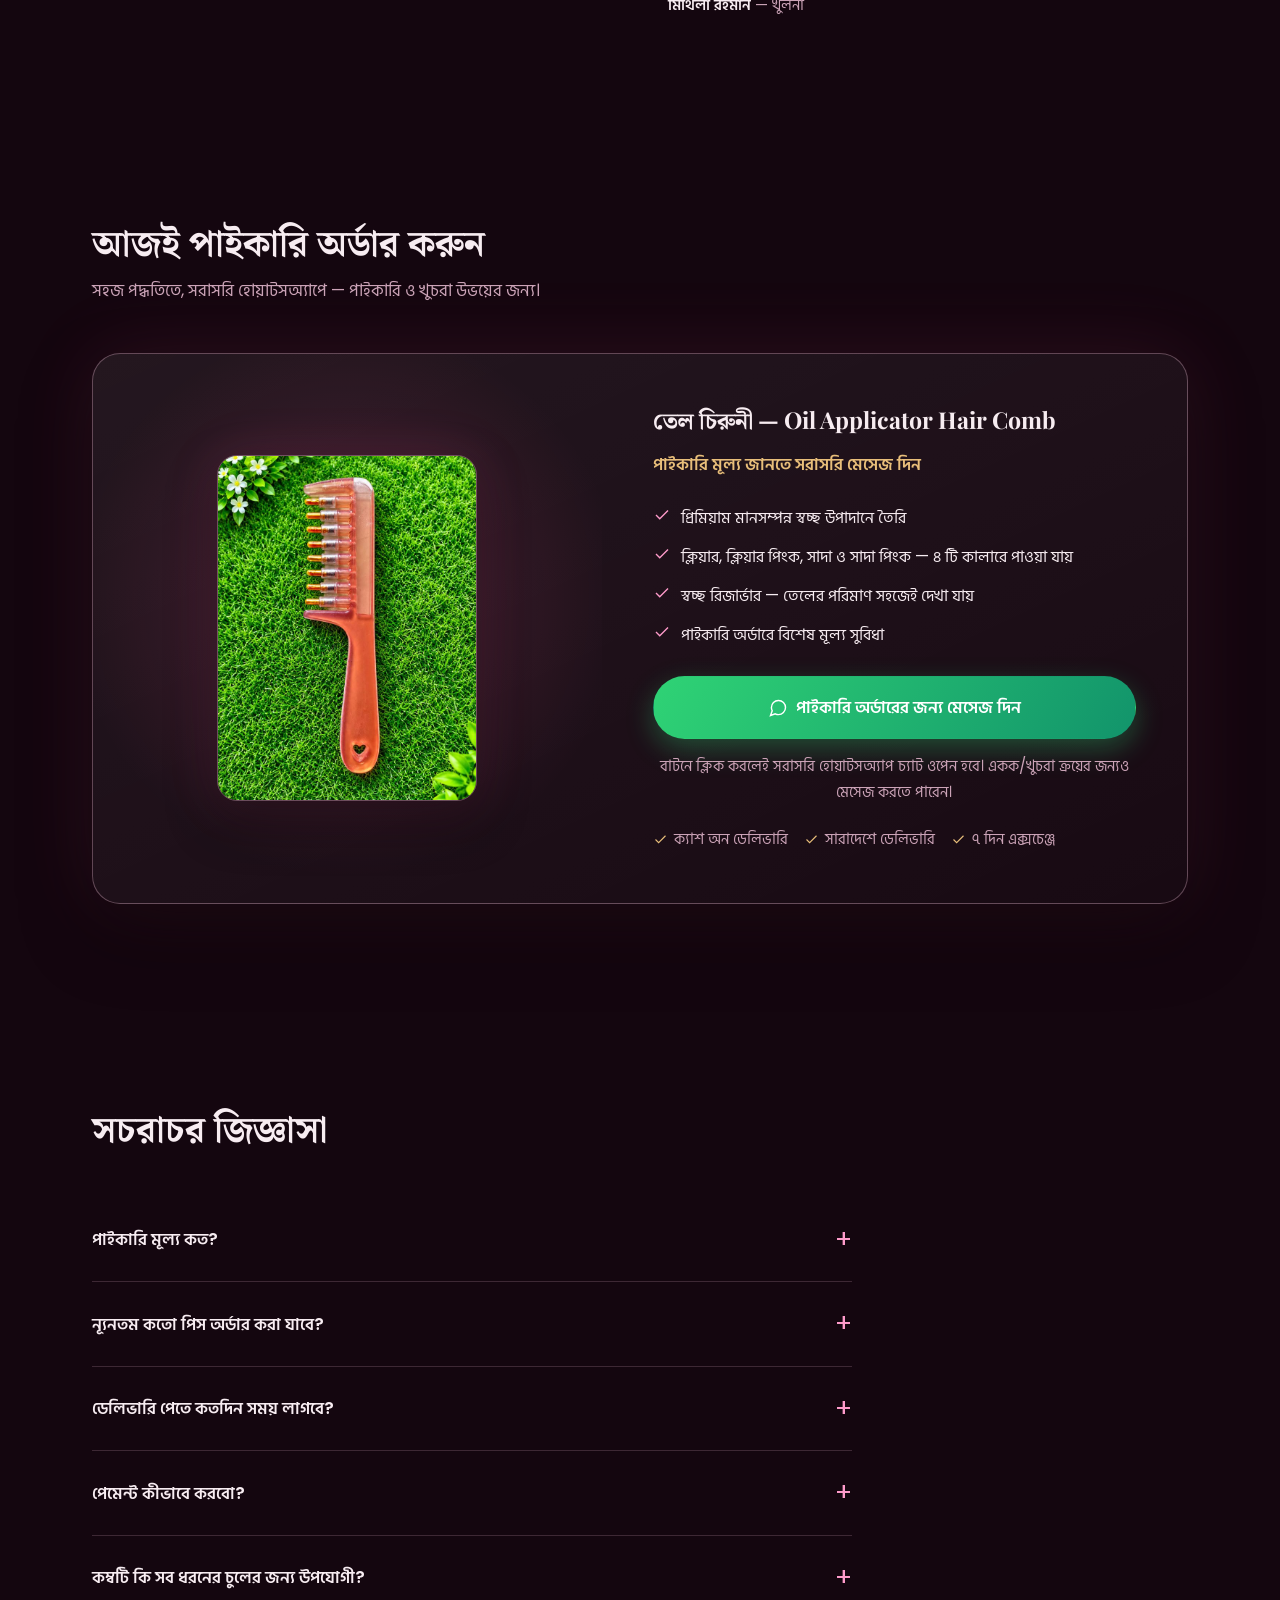
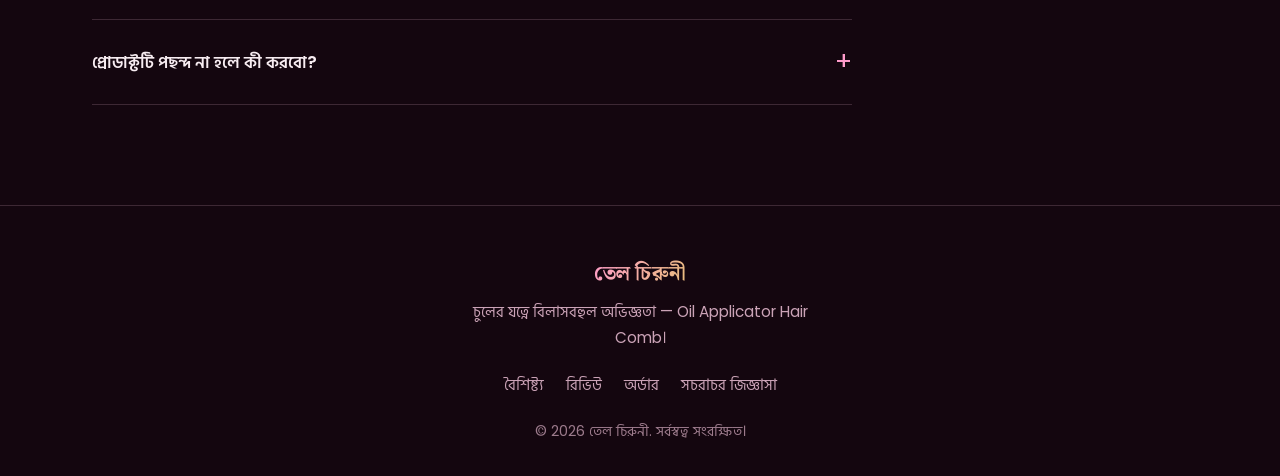
==== commit c4b42c66: "Update index.html" ====
--- a/index.html
+++ b/index.html
@@ -250,7 +250,7 @@
   <div class="container">
     <div class="hero-copy">
       <span class="subtitle">Oil Applicator Hair Comb</span>
-      <h1>চুলের যত্নে বিলাসবহুল ছোঁয় প্রতিটি আঁচড়ে। </h1>
+      <h1>চুলের যত্নে বিলাসবহুল ছোঁয়া প্রতিটি আঁচড়ে। </h1>
       <p class="lead"> স্ক্যাল্প ম্যাসাজ, নিখুঁত তেল বিতরণ আর চুলের স্বাভাবিক বৃদ্ধিতে সহায়তা — একটি মাত্র কম্বে। ফাঁপা দাঁতের ভেতর দিয়ে তেল পৌঁছে যায় সরাসরি গোড়ায়,হাতে তেল মাখার ঝামেলা ছাড়াই সরাসরি চুলে তেল লাগানো যায়, ফলে হাত ও কাপড়ে তেল লাগে না। 
          
         * ​স্ক্যাল্প ম্যাসাজ ও রক্ত সঞ্চালন: দাঁতগুলোর মসৃণ নকশা তেল লাগানোর পাশাপাশি স্ক্যাল্পে হালকা ম্যাসাজের কাজ করে, যা রক্ত সঞ্চালন বাড়াতে সাহায্য করে।
